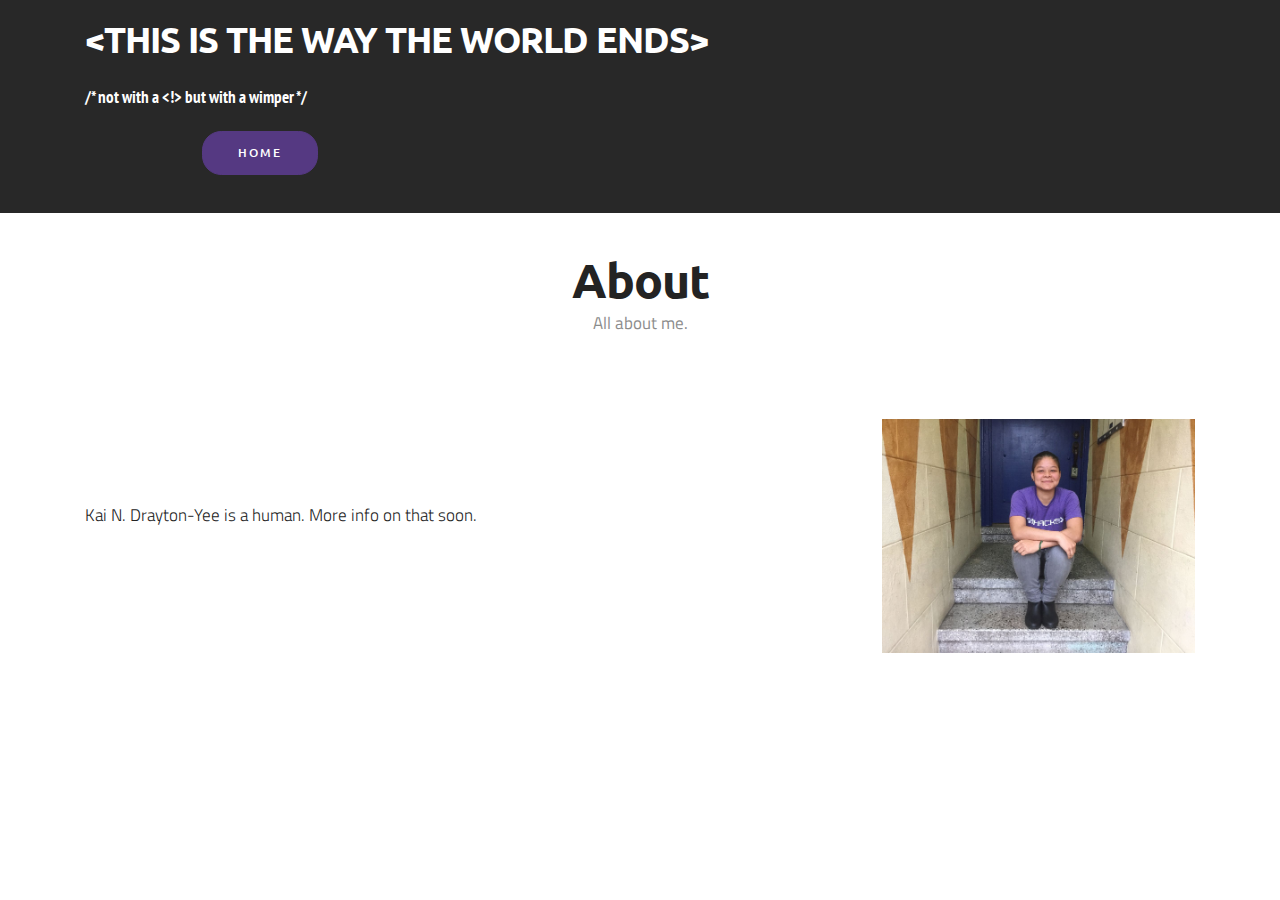
==== about.html @ 0858d1cf "create github pages" ====
<!DOCTYPE html>
<html>
<head>
  <!-- Site made with Mobirise Website Builder v3.12.1, https://mobirise.com -->
  <meta charset="UTF-8">
  <meta http-equiv="X-UA-Compatible" content="IE=edge">
  <meta name="generator" content="Mobirise v3.12.1, mobirise.com">
  <meta name="viewport" content="width=device-width, initial-scale=1">
  <link rel="shortcut icon" href="assets/images/logo.png" type="image/x-icon">
  <meta name="description" content="">
  
  <link rel="stylesheet" href="https://fonts.googleapis.com/css?family=Lora:400,700,400italic,700italic&amp;subset=latin">
  <link rel="stylesheet" href="https://fonts.googleapis.com/css?family=Montserrat:400,700">
  <link rel="stylesheet" href="https://fonts.googleapis.com/css?family=Raleway:100,100i,200,200i,300,300i,400,400i,500,500i,600,600i,700,700i,800,800i,900,900i">
  <link rel="stylesheet" href="assets/bootstrap-material-design-font/css/material.css">
  <link rel="stylesheet" href="assets/tether/tether.min.css">
  <link rel="stylesheet" href="assets/bootstrap/css/bootstrap.min.css">
  <link rel="stylesheet" href="assets/animate.css/animate.min.css">
  <link rel="stylesheet" href="assets/theme/css/style.css">
  <link rel="stylesheet" href="assets/mobirise/css/mbr-additional.css" type="text/css">
  
  
  
</head>
<body>
<section class="mbr-section article mbr-section__container" id="content1-i" style="background-color: rgb(40, 40, 40); padding-top: 20px; padding-bottom: 20px;">

    <div class="container">
        <div class="row">
            <div class="col-xs-12 lead"><h2>&lt;THIS IS THE WAY THE WORLD ENDS&gt;</h2><p><strong>/* not with a &lt;!&gt; but with a wimper */</strong></p></div>
        </div>
    </div>

</section>

<section class="engine"><a rel="external" href="https://mobirise.com">https://mobirise.com/</a></section><section class="mbr-info mbr-section mbr-section-md-padding" id="msg-box2-j" style="background-color: rgb(40, 40, 40); padding-top: 0px; padding-bottom: 30px;">

    
    <div class="container">
        <div class="row">

            <div class="mbr-table-md-up">
              <div class="mbr-table-cell col-md-4">
                  <div class="text-xs-center"><a class="btn btn-primary" href="index.html">HOME</a></div>
              </div>
              <div class="mbr-table-cell mbr-right-padding-md-up col-md-8 text-xs-center text-md-left">
                  
                  
              </div>
            </div>

            

        </div>
    </div>
</section>

<section class="mbr-section mbr-section__container article" id="header3-r" style="background-color: rgb(255, 255, 255); padding-top: 40px; padding-bottom: 40px;">
    <div class="container">
        <div class="row">
            <div class="col-xs-12">
                <h3 class="mbr-section-title display-2">About</h3>
                <small class="mbr-section-subtitle">All about me.</small>
            </div>
        </div>
    </div>
</section>

<section class="mbr-section" id="msg-box5-1e" style="background-color: rgb(255, 255, 255); padding-top: 40px; padding-bottom: 40px;">

    
    <div class="container">
        <div class="row">
            <div class="mbr-table-md-up">

              

              <div class="mbr-table-cell col-md-5 text-xs-center text-md-right content-size">
                  
                  <div class="lead">

                    <p>Kai N. Drayton-Yee is a human. More info on that soon.</p>

                  </div>

                  
              </div>


              


              <div class="mbr-table-cell mbr-left-padding-md-up mbr-valign-top col-md-7 image-size" style="width: 34%;">
                  <div class="mbr-figure"><img src="assets/images/img-1400x1050.jpg"></div>
              </div>

            </div>
        </div>
    </div>

</section>


  <script src="assets/web/assets/jquery/jquery.min.js"></script>
  <script src="assets/tether/tether.min.js"></script>
  <script src="assets/bootstrap/js/bootstrap.min.js"></script>
  <script src="assets/smooth-scroll/smooth-scroll.js"></script>
  <script src="assets/viewport-checker/jquery.viewportchecker.js"></script>
  <script src="assets/theme/js/script.js"></script>
  
  
  <input name="animation" type="hidden">
   <div id="scrollToTop" class="scrollToTop mbr-arrow-up"><a style="text-align: center;"><i class="mbr-arrow-up-icon"></i></a></div>
  </body>
</html>
---- assets/bootstrap-material-design-font/css/material.css ----
@font-face {
  font-family: 'Material-Design-Icons';
  src: url('../fonts/Material-Design-Icons.eot?3ocs8m');
  src: url('../fonts/Material-Design-Icons.eot?#iefix3ocs8m') format('embedded-opentype'), url('../fonts/Material-Design-Icons.woff?3ocs8m') format('woff'), url('../fonts/Material-Design-Icons.ttf?3ocs8m') format('truetype'), url('../fonts/Material-Design-Icons.svg?3ocs8m#Material-Design-Icons') format('svg');
  font-weight: normal;
  font-style: normal;
}
[class^="mdi-"],
[class*="mdi-"] {
  speak: none;
  display: inline-block;
  font-style: normal;
  font-variant:normal;
  font-weight:normal;
  /*font-size:24px;*/
  line-height:1;
  font-family:'Material-Design-Icons' !important;
  text-rendering: auto;
  
  -webkit-font-smoothing: antialiased;
  -moz-osx-font-smoothing: grayscale;
  -webkit-transform: translate(0, 0);
      -ms-transform: translate(0, 0);
          transform: translate(0, 0);
}
[class^="mdi-"]:before,
[class*="mdi-"]:before {
  display: inline-block;
  speak: none;
  text-decoration: inherit;
}
[class^="mdi-"].pull-left,
[class*="mdi-"].pull-left {
  margin-right: .3em;
}
[class^="mdi-"].pull-right,
[class*="mdi-"].pull-right {
  margin-left: .3em;
}
[class^="mdi-"].mdi-lg:before,
[class*="mdi-"].mdi-lg:before,
[class^="mdi-"].mdi-lg:after,
[class*="mdi-"].mdi-lg:after {
  font-size: 1.33333333em;
  line-height: 0.75em;
  vertical-align: -15%;
}
[class^="mdi-"].mdi-2x:before,
[class*="mdi-"].mdi-2x:before,
[class^="mdi-"].mdi-2x:after,
[class*="mdi-"].mdi-2x:after {
  font-size: 2em;
}
[class^="mdi-"].mdi-3x:before,
[class*="mdi-"].mdi-3x:before,
[class^="mdi-"].mdi-3x:after,
[class*="mdi-"].mdi-3x:after {
  font-size: 3em;
}
[class^="mdi-"].mdi-4x:before,
[class*="mdi-"].mdi-4x:before,
[class^="mdi-"].mdi-4x:after,
[class*="mdi-"].mdi-4x:after {
  font-size: 4em;
}
[class^="mdi-"].mdi-5x:before,
[class*="mdi-"].mdi-5x:before,
[class^="mdi-"].mdi-5x:after,
[class*="mdi-"].mdi-5x:after {
  font-size: 5em;
}
[class^="mdi-device-signal-cellular-"]:after,
[class^="mdi-device-battery-"]:after,
[class^="mdi-device-battery-charging-"]:after,
[class^="mdi-device-signal-cellular-connected-no-internet-"]:after,
[class^="mdi-device-signal-wifi-"]:after,
[class^="mdi-device-signal-wifi-statusbar-not-connected"]:after,
.mdi-device-network-wifi:after {
  opacity: .3;
  position: absolute;
  left: 0;
  top: 0;
  z-index: 1;
  display: inline-block;
  speak: none;
  text-decoration: inherit;
}
[class^="mdi-device-signal-cellular-"]:after {
  content: "\e758";
}
[class^="mdi-device-battery-"]:after {
  content: "\e735";
}
[class^="mdi-device-battery-charging-"]:after {
  content: "\e733";
}
[class^="mdi-device-signal-cellular-connected-no-internet-"]:after {
  content: "\e75d";
}
[class^="mdi-device-signal-wifi-"]:after,
.mdi-device-network-wifi:after {
  content: "\e765";
}
[class^="mdi-device-signal-wifi-statusbasr-not-connected"]:after {
  content: "\e8f7";
}
.mdi-device-signal-cellular-off:after,
.mdi-device-signal-cellular-null:after,
.mdi-device-signal-cellular-no-sim:after,
.mdi-device-signal-wifi-off:after,
.mdi-device-signal-wifi-4-bar:after,
.mdi-device-signal-cellular-4-bar:after,
.mdi-device-battery-alert:after,
.mdi-device-signal-cellular-connected-no-internet-4-bar:after,
.mdi-device-battery-std:after,
.mdi-device-battery-full .mdi-device-battery-unknown:after {
  content: "";
}
.mdi-fw {
  width: 1.28571429em;
  text-align: center;
}
.mdi-ul {
  padding-left: 0;
  margin-left: 2.14285714em;
  list-style-type: none;
}
.mdi-ul > li {
  position: relative;
}
.mdi-li {
  position: absolute;
  left: -2.14285714em;
  width: 2.14285714em;
  top: 0.14285714em;
  text-align: center;
}
.mdi-li.mdi-lg {
  left: -1.85714286em;
}
.mdi-border {
  padding: .2em .25em .15em;
  border: solid 0.08em #eeeeee;
  border-radius: .1em;
}
.mdi-spin {
  -webkit-animation: mdi-spin 2s infinite linear;
  animation: mdi-spin 2s infinite linear;
  -webkit-transform-origin: 50% 50%;
  -ms-transform-origin: 50% 50%;
      transform-origin: 50% 50%;
}
.mdi-pulse {
  -webkit-animation: mdi-spin 1s steps(8) infinite;
  animation: mdi-spin 1s steps(8) infinite;
  -webkit-transform-origin: 50% 50%;
  -ms-transform-origin: 50% 50%;
      transform-origin: 50% 50%;
}
@-webkit-keyframes mdi-spin {
  0% {
    -webkit-transform: rotate(0deg);
    transform: rotate(0deg);
  }
  100% {
    -webkit-transform: rotate(359deg);
    transform: rotate(359deg);
  }
}
@keyframes mdi-spin {
  0% {
    -webkit-transform: rotate(0deg);
    transform: rotate(0deg);
  }
  100% {
    -webkit-transform: rotate(359deg);
    transform: rotate(359deg);
  }
}
.mdi-rotate-90 {
  filter: progid:DXImageTransform.Microsoft.BasicImage(rotation=1);
  -webkit-transform: rotate(90deg);
  -ms-transform: rotate(90deg);
  transform: rotate(90deg);
}
.mdi-rotate-180 {
  filter: progid:DXImageTransform.Microsoft.BasicImage(rotation=2);
  -webkit-transform: rotate(180deg);
  -ms-transform: rotate(180deg);
  transform: rotate(180deg);
}
.mdi-rotate-270 {
  filter: progid:DXImageTransform.Microsoft.BasicImage(rotation=3);
  -webkit-transform: rotate(270deg);
  -ms-transform: rotate(270deg);
  transform: rotate(270deg);
}
.mdi-flip-horizontal {
  filter: progid:DXImageTransform.Microsoft.BasicImage(rotation=0, mirror=1);
  -webkit-transform: scale(-1, 1);
  -ms-transform: scale(-1, 1);
  transform: scale(-1, 1);
}
.mdi-flip-vertical {
  filter: progid:DXImageTransform.Microsoft.BasicImage(rotation=2, mirror=1);
  -webkit-transform: scale(1, -1);
  -ms-transform: scale(1, -1);
  transform: scale(1, -1);
}
:root .mdi-rotate-90,
:root .mdi-rotate-180,
:root .mdi-rotate-270,
:root .mdi-flip-horizontal,
:root .mdi-flip-vertical {
  -webkit-filter: none;
          filter: none;
}
.mdi-stack {
  position: relative;
  display: inline-block;
  width: 2em;
  height: 2em;
  line-height: 2em;
  vertical-align: middle;
}
.mdi-stack-1x,
.mdi-stack-2x {
  position: absolute;
  left: 0;
  width: 100%;
  text-align: center;
}
.mdi-stack-1x {
  line-height: inherit;
}
.mdi-stack-2x {
  font-size: 2em;
}
.mdi-inverse {
  color: #ffffff;
}
/* Start Icons */
.mdi-action-3d-rotation:before {
  content: "\e600";
}
.mdi-action-accessibility:before {
  content: "\e601";
}
.mdi-action-account-balance-wallet:before {
  content: "\e602";
}
.mdi-action-account-balance:before {
  content: "\e603";
}
.mdi-action-account-box:before {
  content: "\e604";
}
.mdi-action-account-child:before {
  content: "\e605";
}
.mdi-action-account-circle:before {
  content: "\e606";
}
.mdi-action-add-shopping-cart:before {
  content: "\e607";
}
.mdi-action-alarm-add:before {
  content: "\e608";
}
.mdi-action-alarm-off:before {
  content: "\e609";
}
.mdi-action-alarm-on:before {
  content: "\e60a";
}
.mdi-action-alarm:before {
  content: "\e60b";
}
.mdi-action-android:before {
  content: "\e60c";
}
.mdi-action-announcement:before {
  content: "\e60d";
}
.mdi-action-aspect-ratio:before {
  content: "\e60e";
}
.mdi-action-assessment:before {
  content: "\e60f";
}
.mdi-action-assignment-ind:before {
  content: "\e610";
}
.mdi-action-assignment-late:before {
  content: "\e611";
}
.mdi-action-assignment-return:before {
  content: "\e612";
}
.mdi-action-assignment-returned:before {
  content: "\e613";
}
.mdi-action-assignment-turned-in:before {
  content: "\e614";
}
.mdi-action-assignment:before {
  content: "\e615";
}
.mdi-action-autorenew:before {
  content: "\e616";
}
.mdi-action-backup:before {
  content: "\e617";
}
.mdi-action-book:before {
  content: "\e618";
}
.mdi-action-bookmark-outline:before {
  content: "\e619";
}
.mdi-action-bookmark:before {
  content: "\e61a";
}
.mdi-action-bug-report:before {
  content: "\e61b";
}
.mdi-action-cached:before {
  content: "\e61c";
}
.mdi-action-check-circle:before {
  content: "\e61d";
}
.mdi-action-class:before {
  content: "\e61e";
}
.mdi-action-credit-card:before {
  content: "\e61f";
}
.mdi-action-dashboard:before {
  content: "\e620";
}
.mdi-action-delete:before {
  content: "\e621";
}
.mdi-action-description:before {
  content: "\e622";
}
.mdi-action-dns:before {
  content: "\e623";
}
.mdi-action-done-all:before {
  content: "\e624";
}
.mdi-action-done:before {
  content: "\e625";
}
.mdi-action-event:before {
  content: "\e626";
}
.mdi-action-exit-to-app:before {
  content: "\e627";
}
.mdi-action-explore:before {
  content: "\e628";
}
.mdi-action-extension:before {
  content: "\e629";
}
.mdi-action-face-unlock:before {
  content: "\e62a";
}
.mdi-action-favorite-outline:before {
  content: "\e62b";
}
.mdi-action-favorite:before {
  content: "\e62c";
}
.mdi-action-find-in-page:before {
  content: "\e62d";
}
.mdi-action-find-replace:before {
  content: "\e62e";
}
.mdi-action-flip-to-back:before {
  content: "\e62f";
}
.mdi-action-flip-to-front:before {
  content: "\e630";
}
.mdi-action-get-app:before {
  content: "\e631";
}
.mdi-action-grade:before {
  content: "\e632";
}
.mdi-action-group-work:before {
  content: "\e633";
}
.mdi-action-help:before {
  content: "\e634";
}
.mdi-action-highlight-remove:before {
  content: "\e635";
}
.mdi-action-history:before {
  content: "\e636";
}
.mdi-action-home:before {
  content: "\e637";
}
.mdi-action-https:before {
  content: "\e638";
}
.mdi-action-info-outline:before {
  content: "\e639";
}
.mdi-action-info:before {
  content: "\e63a";
}
.mdi-action-input:before {
  content: "\e63b";
}
.mdi-action-invert-colors:before {
  content: "\e63c";
}
.mdi-action-label-outline:before {
  content: "\e63d";
}
.mdi-action-label:before {
  content: "\e63e";
}
.mdi-action-language:before {
  content: "\e63f";
}
.mdi-action-launch:before {
  content: "\e640";
}
.mdi-action-list:before {
  content: "\e641";
}
.mdi-action-lock-open:before {
  content: "\e642";
}
.mdi-action-lock-outline:before {
  content: "\e643";
}
.mdi-action-lock:before {
  content: "\e644";
}
.mdi-action-loyalty:before {
  content: "\e645";
}
.mdi-action-markunread-mailbox:before {
  content: "\e646";
}
.mdi-action-note-add:before {
  content: "\e647";
}
.mdi-action-open-in-browser:before {
  content: "\e648";
}
.mdi-action-open-in-new:before {
  content: "\e649";
}
.mdi-action-open-with:before {
  content: "\e64a";
}
.mdi-action-pageview:before {
  content: "\e64b";
}
.mdi-action-payment:before {
  content: "\e64c";
}
.mdi-action-perm-camera-mic:before {
  content: "\e64d";
}
.mdi-action-perm-contact-cal:before {
  content: "\e64e";
}
.mdi-action-perm-data-setting:before {
  content: "\e64f";
}
.mdi-action-perm-device-info:before {
  content: "\e650";
}
.mdi-action-perm-identity:before {
  content: "\e651";
}
.mdi-action-perm-media:before {
  content: "\e652";
}
.mdi-action-perm-phone-msg:before {
  content: "\e653";
}
.mdi-action-perm-scan-wifi:before {
  content: "\e654";
}
.mdi-action-picture-in-picture:before {
  content: "\e655";
}
.mdi-action-polymer:before {
  content: "\e656";
}
.mdi-action-print:before {
  content: "\e657";
}
.mdi-action-query-builder:before {
  content: "\e658";
}
.mdi-action-question-answer:before {
  content: "\e659";
}
.mdi-action-receipt:before {
  content: "\e65a";
}
.mdi-action-redeem:before {
  content: "\e65b";
}
.mdi-action-reorder:before {
  content: "\e65c";
}
.mdi-action-report-problem:before {
  content: "\e65d";
}
.mdi-action-restore:before {
  content: "\e65e";
}
.mdi-action-room:before {
  content: "\e65f";
}
.mdi-action-schedule:before {
  content: "\e660";
}
.mdi-action-search:before {
  content: "\e661";
}
.mdi-action-settings-applications:before {
  content: "\e662";
}
.mdi-action-settings-backup-restore:before {
  content: "\e663";
}
.mdi-action-settings-bluetooth:before {
  content: "\e664";
}
.mdi-action-settings-cell:before {
  content: "\e665";
}
.mdi-action-settings-display:before {
  content: "\e666";
}
.mdi-action-settings-ethernet:before {
  content: "\e667";
}
.mdi-action-settings-input-antenna:before {
  content: "\e668";
}
.mdi-action-settings-input-component:before {
  content: "\e669";
}
.mdi-action-settings-input-composite:before {
  content: "\e66a";
}
.mdi-action-settings-input-hdmi:before {
  content: "\e66b";
}
.mdi-action-settings-input-svideo:before {
  content: "\e66c";
}
.mdi-action-settings-overscan:before {
  content: "\e66d";
}
.mdi-action-settings-phone:before {
  content: "\e66e";
}
.mdi-action-settings-power:before {
  content: "\e66f";
}
.mdi-action-settings-remote:before {
  content: "\e670";
}
.mdi-action-settings-voice:before {
  content: "\e671";
}
.mdi-action-settings:before {
  content: "\e672";
}
.mdi-action-shop-two:before {
  content: "\e673";
}
.mdi-action-shop:before {
  content: "\e674";
}
.mdi-action-shopping-basket:before {
  content: "\e675";
}
.mdi-action-shopping-cart:before {
  content: "\e676";
}
.mdi-action-speaker-notes:before {
  content: "\e677";
}
.mdi-action-spellcheck:before {
  content: "\e678";
}
.mdi-action-star-rate:before {
  content: "\e679";
}
.mdi-action-stars:before {
  content: "\e67a";
}
.mdi-action-store:before {
  content: "\e67b";
}
.mdi-action-subject:before {
  content: "\e67c";
}
.mdi-action-supervisor-account:before {
  content: "\e67d";
}
.mdi-action-swap-horiz:before {
  content: "\e67e";
}
.mdi-action-swap-vert-circle:before {
  content: "\e67f";
}
.mdi-action-swap-vert:before {
  content: "\e680";
}
.mdi-action-system-update-tv:before {
  content: "\e681";
}
.mdi-action-tab-unselected:before {
  content: "\e682";
}
.mdi-action-tab:before {
  content: "\e683";
}
.mdi-action-theaters:before {
  content: "\e684";
}
.mdi-action-thumb-down:before {
  content: "\e685";
}
.mdi-action-thumb-up:before {
  content: "\e686";
}
.mdi-action-thumbs-up-down:before {
  content: "\e687";
}
.mdi-action-toc:before {
  content: "\e688";
}
.mdi-action-today:before {
  content: "\e689";
}
.mdi-action-track-changes:before {
  content: "\e68a";
}
.mdi-action-translate:before {
  content: "\e68b";
}
.mdi-action-trending-down:before {
  content: "\e68c";
}
.mdi-action-trending-neutral:before {
  content: "\e68d";
}
.mdi-action-trending-up:before {
  content: "\e68e";
}
.mdi-action-turned-in-not:before {
  content: "\e68f";
}
.mdi-action-turned-in:before {
  content: "\e690";
}
.mdi-action-verified-user:before {
  content: "\e691";
}
.mdi-action-view-agenda:before {
  content: "\e692";
}
.mdi-action-view-array:before {
  content: "\e693";
}
.mdi-action-view-carousel:before {
  content: "\e694";
}
.mdi-action-view-column:before {
  content: "\e695";
}
.mdi-action-view-day:before {
  content: "\e696";
}
.mdi-action-view-headline:before {
  content: "\e697";
}
.mdi-action-view-list:before {
  content: "\e698";
}
.mdi-action-view-module:before {
  content: "\e699";
}
.mdi-action-view-quilt:before {
  content: "\e69a";
}
.mdi-action-view-stream:before {
  content: "\e69b";
}
.mdi-action-view-week:before {
  content: "\e69c";
}
.mdi-action-visibility-off:before {
  content: "\e69d";
}
.mdi-action-visibility:before {
  content: "\e69e";
}
.mdi-action-wallet-giftcard:before {
  content: "\e69f";
}
.mdi-action-wallet-membership:before {
  content: "\e6a0";
}
.mdi-action-wallet-travel:before {
  content: "\e6a1";
}
.mdi-action-work:before {
  content: "\e6a2";
}
.mdi-alert-error:before {
  content: "\e6a3";
}
.mdi-alert-warning:before {
  content: "\e6a4";
}
.mdi-av-album:before {
  content: "\e6a5";
}
.mdi-av-closed-caption:before {
  content: "\e6a6";
}
.mdi-av-equalizer:before {
  content: "\e6a7";
}
.mdi-av-explicit:before {
  content: "\e6a8";
}
.mdi-av-fast-forward:before {
  content: "\e6a9";
}
.mdi-av-fast-rewind:before {
  content: "\e6aa";
}
.mdi-av-games:before {
  content: "\e6ab";
}
.mdi-av-hearing:before {
  content: "\e6ac";
}
.mdi-av-high-quality:before {
  content: "\e6ad";
}
.mdi-av-loop:before {
  content: "\e6ae";
}
.mdi-av-mic-none:before {
  content: "\e6af";
}
.mdi-av-mic-off:before {
  content: "\e6b0";
}
.mdi-av-mic:before {
  content: "\e6b1";
}
.mdi-av-movie:before {
  content: "\e6b2";
}
.mdi-av-my-library-add:before {
  content: "\e6b3";
}
.mdi-av-my-library-books:before {
  content: "\e6b4";
}
.mdi-av-my-library-music:before {
  content: "\e6b5";
}
.mdi-av-new-releases:before {
  content: "\e6b6";
}
.mdi-av-not-interested:before {
  content: "\e6b7";
}
.mdi-av-pause-circle-fill:before {
  content: "\e6b8";
}
.mdi-av-pause-circle-outline:before {
  content: "\e6b9";
}
.mdi-av-pause:before {
  content: "\e6ba";
}
.mdi-av-play-arrow:before {
  content: "\e6bb";
}
.mdi-av-play-circle-fill:before {
  content: "\e6bc";
}
.mdi-av-play-circle-outline:before {
  content: "\e6bd";
}
.mdi-av-play-shopping-bag:before {
  content: "\e6be";
}
.mdi-av-playlist-add:before {
  content: "\e6bf";
}
.mdi-av-queue-music:before {
  content: "\e6c0";
}
.mdi-av-queue:before {
  content: "\e6c1";
}
.mdi-av-radio:before {
  content: "\e6c2";
}
.mdi-av-recent-actors:before {
  content: "\e6c3";
}
.mdi-av-repeat-one:before {
  content: "\e6c4";
}
.mdi-av-repeat:before {
  content: "\e6c5";
}
.mdi-av-replay:before {
  content: "\e6c6";
}
.mdi-av-shuffle:before {
  content: "\e6c7";
}
.mdi-av-skip-next:before {
  content: "\e6c8";
}
.mdi-av-skip-previous:before {
  content: "\e6c9";
}
.mdi-av-snooze:before {
  content: "\e6ca";
}
.mdi-av-stop:before {
  content: "\e6cb";
}
.mdi-av-subtitles:before {
  content: "\e6cc";
}
.mdi-av-surround-sound:before {
  content: "\e6cd";
}
.mdi-av-timer:before {
  content: "\e6ce";
}
.mdi-av-video-collection:before {
  content: "\e6cf";
}
.mdi-av-videocam-off:before {
  content: "\e6d0";
}
.mdi-av-videocam:before {
  content: "\e6d1";
}
.mdi-av-volume-down:before {
  content: "\e6d2";
}
.mdi-av-volume-mute:before {
  content: "\e6d3";
}
.mdi-av-volume-off:before {
  content: "\e6d4";
}
.mdi-av-volume-up:before {
  content: "\e6d5";
}
.mdi-av-web:before {
  content: "\e6d6";
}
.mdi-communication-business:before {
  content: "\e6d7";
}
.mdi-communication-call-end:before {
  content: "\e6d8";
}
.mdi-communication-call-made:before {
  content: "\e6d9";
}
.mdi-communication-call-merge:before {
  content: "\e6da";
}
.mdi-communication-call-missed:before {
  content: "\e6db";
}
.mdi-communication-call-received:before {
  content: "\e6dc";
}
.mdi-communication-call-split:before {
  content: "\e6dd";
}
.mdi-communication-call:before {
  content: "\e6de";
}
.mdi-communication-chat:before {
  content: "\e6df";
}
.mdi-communication-clear-all:before {
  content: "\e6e0";
}
.mdi-communication-comment:before {
  content: "\e6e1";
}
.mdi-communication-contacts:before {
  content: "\e6e2";
}
.mdi-communication-dialer-sip:before {
  content: "\e6e3";
}
.mdi-communication-dialpad:before {
  content: "\e6e4";
}
.mdi-communication-dnd-on:before {
  content: "\e6e5";
}
.mdi-communication-email:before {
  content: "\e6e6";
}
.mdi-communication-forum:before {
  content: "\e6e7";
}
.mdi-communication-import-export:before {
  content: "\e6e8";
}
.mdi-communication-invert-colors-off:before {
  content: "\e6e9";
}
.mdi-communication-invert-colors-on:before {
  content: "\e6ea";
}
.mdi-communication-live-help:before {
  content: "\e6eb";
}
.mdi-communication-location-off:before {
  content: "\e6ec";
}
.mdi-communication-location-on:before {
  content: "\e6ed";
}
.mdi-communication-message:before {
  content: "\e6ee";
}
.mdi-communication-messenger:before {
  content: "\e6ef";
}
.mdi-communication-no-sim:before {
  content: "\e6f0";
}
.mdi-communication-phone:before {
  content: "\e6f1";
}
.mdi-communication-portable-wifi-off:before {
  content: "\e6f2";
}
.mdi-communication-quick-contacts-dialer:before {
  content: "\e6f3";
}
.mdi-communication-quick-contacts-mail:before {
  content: "\e6f4";
}
.mdi-communication-ring-volume:before {
  content: "\e6f5";
}
.mdi-communication-stay-current-landscape:before {
  content: "\e6f6";
}
.mdi-communication-stay-current-portrait:before {
  content: "\e6f7";
}
.mdi-communication-stay-primary-landscape:before {
  content: "\e6f8";
}
.mdi-communication-stay-primary-portrait:before {
  content: "\e6f9";
}
.mdi-communication-swap-calls:before {
  content: "\e6fa";
}
.mdi-communication-textsms:before {
  content: "\e6fb";
}
.mdi-communication-voicemail:before {
  content: "\e6fc";
}
.mdi-communication-vpn-key:before {
  content: "\e6fd";
}
.mdi-content-add-box:before {
  content: "\e6fe";
}
.mdi-content-add-circle-outline:before {
  content: "\e6ff";
}
.mdi-content-add-circle:before {
  content: "\e700";
}
.mdi-content-add:before {
  content: "\e701";
}
.mdi-content-archive:before {
  content: "\e702";
}
.mdi-content-backspace:before {
  content: "\e703";
}
.mdi-content-block:before {
  content: "\e704";
}
.mdi-content-clear:before {
  content: "\e705";
}
.mdi-content-content-copy:before {
  content: "\e706";
}
.mdi-content-content-cut:before {
  content: "\e707";
}
.mdi-content-content-paste:before {
  content: "\e708";
}
.mdi-content-create:before {
  content: "\e709";
}
.mdi-content-drafts:before {
  content: "\e70a";
}
.mdi-content-filter-list:before {
  content: "\e70b";
}
.mdi-content-flag:before {
  content: "\e70c";
}
.mdi-content-forward:before {
  content: "\e70d";
}
.mdi-content-gesture:before {
  content: "\e70e";
}
.mdi-content-inbox:before {
  content: "\e70f";
}
.mdi-content-link:before {
  content: "\e710";
}
.mdi-content-mail:before {
  content: "\e711";
}
.mdi-content-markunread:before {
  content: "\e712";
}
.mdi-content-redo:before {
  content: "\e713";
}
.mdi-content-remove-circle-outline:before {
  content: "\e714";
}
.mdi-content-remove-circle:before {
  content: "\e715";
}
.mdi-content-remove:before {
  content: "\e716";
}
.mdi-content-reply-all:before {
  content: "\e717";
}
.mdi-content-reply:before {
  content: "\e718";
}
.mdi-content-report:before {
  content: "\e719";
}
.mdi-content-save:before {
  content: "\e71a";
}
.mdi-content-select-all:before {
  content: "\e71b";
}
.mdi-content-send:before {
  content: "\e71c";
}
.mdi-content-sort:before {
  content: "\e71d";
}
.mdi-content-text-format:before {
  content: "\e71e";
}
.mdi-content-undo:before {
  content: "\e71f";
}
.mdi-editor-attach-file:before {
  content: "\e776";
}
.mdi-editor-attach-money:before {
  content: "\e777";
}
.mdi-editor-border-all:before {
  content: "\e778";
}
.mdi-editor-border-bottom:before {
  content: "\e779";
}
.mdi-editor-border-clear:before {
  content: "\e77a";
}
.mdi-editor-border-color:before {
  content: "\e77b";
}
.mdi-editor-border-horizontal:before {
  content: "\e77c";
}
.mdi-editor-border-inner:before {
  content: "\e77d";
}
.mdi-editor-border-left:before {
  content: "\e77e";
}
.mdi-editor-border-outer:before {
  content: "\e77f";
}
.mdi-editor-border-right:before {
  content: "\e780";
}
.mdi-editor-border-style:before {
  content: "\e781";
}
.mdi-editor-border-top:before {
  content: "\e782";
}
.mdi-editor-border-vertical:before {
  content: "\e783";
}
.mdi-editor-format-align-center:before {
  content: "\e784";
}
.mdi-editor-format-align-justify:before {
  content: "\e785";
}
.mdi-editor-format-align-left:before {
  content: "\e786";
}
.mdi-editor-format-align-right:before {
  content: "\e787";
}
.mdi-editor-format-bold:before {
  content: "\e788";
}
.mdi-editor-format-clear:before {
  content: "\e789";
}
.mdi-editor-format-color-fill:before {
  content: "\e78a";
}
.mdi-editor-format-color-reset:before {
  content: "\e78b";
}
.mdi-editor-format-color-text:before {
  content: "\e78c";
}
.mdi-editor-format-indent-decrease:before {
  content: "\e78d";
}
.mdi-editor-format-indent-increase:before {
  content: "\e78e";
}
.mdi-editor-format-italic:before {
  content: "\e78f";
}
.mdi-editor-format-line-spacing:before {
  content: "\e790";
}
.mdi-editor-format-list-bulleted:before {
  content: "\e791";
}
.mdi-editor-format-list-numbered:before {
  content: "\e792";
}
.mdi-editor-format-paint:before {
  content: "\e793";
}
.mdi-editor-format-quote:before {
  content: "\e794";
}
.mdi-editor-format-size:before {
  content: "\e795";
}
.mdi-editor-format-strikethrough:before {
  content: "\e796";
}
.mdi-editor-format-textdirection-l-to-r:before {
  content: "\e797";
}
.mdi-editor-format-textdirection-r-to-l:before {
  content: "\e798";
}
.mdi-editor-format-underline:before {
  content: "\e799";
}
.mdi-editor-functions:before {
  content: "\e79a";
}
.mdi-editor-insert-chart:before {
  content: "\e79b";
}
.mdi-editor-insert-comment:before {
  content: "\e79c";
}
.mdi-editor-insert-drive-file:before {
  content: "\e79d";
}
.mdi-editor-insert-emoticon:before {
  content: "\e79e";
}
.mdi-editor-insert-invitation:before {
  content: "\e79f";
}
.mdi-editor-insert-link:before {
  content: "\e7a0";
}
.mdi-editor-insert-photo:before {
  content: "\e7a1";
}
.mdi-editor-merge-type:before {
  content: "\e7a2";
}
.mdi-editor-mode-comment:before {
  content: "\e7a3";
}
.mdi-editor-mode-edit:before {
  content: "\e7a4";
}
.mdi-editor-publish:before {
  content: "\e7a5";
}
.mdi-editor-vertical-align-bottom:before {
  content: "\e7a6";
}
.mdi-editor-vertical-align-center:before {
  content: "\e7a7";
}
.mdi-editor-vertical-align-top:before {
  content: "\e7a8";
}
.mdi-editor-wrap-text:before {
  content: "\e7a9";
}
.mdi-file-attachment:before {
  content: "\e7aa";
}
.mdi-file-cloud-circle:before {
  content: "\e7ab";
}
.mdi-file-cloud-done:before {
  content: "\e7ac";
}
.mdi-file-cloud-download:before {
  content: "\e7ad";
}
.mdi-file-cloud-off:before {
  content: "\e7ae";
}
.mdi-file-cloud-queue:before {
  content: "\e7af";
}
.mdi-file-cloud-upload:before {
  content: "\e7b0";
}
.mdi-file-cloud:before {
  content: "\e7b1";
}
.mdi-file-file-download:before {
  content: "\e7b2";
}
.mdi-file-file-upload:before {
  content: "\e7b3";
}
.mdi-file-folder-open:before {
  content: "\e7b4";
}
.mdi-file-folder-shared:before {
  content: "\e7b5";
}
.mdi-file-folder:before {
  content: "\e7b6";
}
.mdi-device-access-alarm:before {
  content: "\e720";
}
.mdi-device-access-alarms:before {
  content: "\e721";
}
.mdi-device-access-time:before {
  content: "\e722";
}
.mdi-device-add-alarm:before {
  content: "\e723";
}
.mdi-device-airplanemode-off:before {
  content: "\e724";
}
.mdi-device-airplanemode-on:before {
  content: "\e725";
}
.mdi-device-battery-20:before {
  content: "\e726";
}
.mdi-device-battery-30:before {
  content: "\e727";
}
.mdi-device-battery-50:before {
  content: "\e728";
}
.mdi-device-battery-60:before {
  content: "\e729";
}
.mdi-device-battery-80:before {
  content: "\e72a";
}
.mdi-device-battery-90:before {
  content: "\e72b";
}
.mdi-device-battery-alert:before {
  content: "\e72c";
}
.mdi-device-battery-charging-20:before {
  content: "\e72d";
}
.mdi-device-battery-charging-30:before {
  content: "\e72e";
}
.mdi-device-battery-charging-50:before {
  content: "\e72f";
}
.mdi-device-battery-charging-60:before {
  content: "\e730";
}
.mdi-device-battery-charging-80:before {
  content: "\e731";
}
.mdi-device-battery-charging-90:before {
  content: "\e732";
}
.mdi-device-battery-charging-full:before {
  content: "\e733";
}
.mdi-device-battery-full:before {
  content: "\e734";
}
.mdi-device-battery-std:before {
  content: "\e735";
}
.mdi-device-battery-unknown:before {
  content: "\e736";
}
.mdi-device-bluetooth-connected:before {
  content: "\e737";
}
.mdi-device-bluetooth-disabled:before {
  content: "\e738";
}
.mdi-device-bluetooth-searching:before {
  content: "\e739";
}
.mdi-device-bluetooth:before {
  content: "\e73a";
}
.mdi-device-brightness-auto:before {
  content: "\e73b";
}
.mdi-device-brightness-high:before {
  content: "\e73c";
}
.mdi-device-brightness-low:before {
  content: "\e73d";
}
.mdi-device-brightness-medium:before {
  content: "\e73e";
}
.mdi-device-data-usage:before {
  content: "\e73f";
}
.mdi-device-developer-mode:before {
  content: "\e740";
}
.mdi-device-devices:before {
  content: "\e741";
}
.mdi-device-dvr:before {
  content: "\e742";
}
.mdi-device-gps-fixed:before {
  content: "\e743";
}
.mdi-device-gps-not-fixed:before {
  content: "\e744";
}
.mdi-device-gps-off:before {
  content: "\e745";
}
.mdi-device-location-disabled:before {
  content: "\e746";
}
.mdi-device-location-searching:before {
  content: "\e747";
}
.mdi-device-multitrack-audio:before {
  content: "\e748";
}
.mdi-device-network-cell:before {
  content: "\e749";
}
.mdi-device-network-wifi:before {
  content: "\e74a";
}
.mdi-device-nfc:before {
  content: "\e74b";
}
.mdi-device-now-wallpaper:before {
  content: "\e74c";
}
.mdi-device-now-widgets:before {
  content: "\e74d";
}
.mdi-device-screen-lock-landscape:before {
  content: "\e74e";
}
.mdi-device-screen-lock-portrait:before {
  content: "\e74f";
}
.mdi-device-screen-lock-rotation:before {
  content: "\e750";
}
.mdi-device-screen-rotation:before {
  content: "\e751";
}
.mdi-device-sd-storage:before {
  content: "\e752";
}
.mdi-device-settings-system-daydream:before {
  content: "\e753";
}
.mdi-device-signal-cellular-0-bar:before {
  content: "\e754";
}
.mdi-device-signal-cellular-1-bar:before {
  content: "\e755";
}
.mdi-device-signal-cellular-2-bar:before {
  content: "\e756";
}
.mdi-device-signal-cellular-3-bar:before {
  content: "\e757";
}
.mdi-device-signal-cellular-4-bar:before {
  content: "\e758";
}
.mdi-signal-wifi-statusbar-connected-no-internet-after:before {
  content: "\e8f6";
}
.mdi-device-signal-cellular-connected-no-internet-0-bar:before {
  content: "\e759";
}
.mdi-device-signal-cellular-connected-no-internet-1-bar:before {
  content: "\e75a";
}
.mdi-device-signal-cellular-connected-no-internet-2-bar:before {
  content: "\e75b";
}
.mdi-device-signal-cellular-connected-no-internet-3-bar:before {
  content: "\e75c";
}
.mdi-device-signal-cellular-connected-no-internet-4-bar:before {
  content: "\e75d";
}
.mdi-device-signal-cellular-no-sim:before {
  content: "\e75e";
}
.mdi-device-signal-cellular-null:before {
  content: "\e75f";
}
.mdi-device-signal-cellular-off:before {
  content: "\e760";
}
.mdi-device-signal-wifi-0-bar:before {
  content: "\e761";
}
.mdi-device-signal-wifi-1-bar:before {
  content: "\e762";
}
.mdi-device-signal-wifi-2-bar:before {
  content: "\e763";
}
.mdi-device-signal-wifi-3-bar:before {
  content: "\e764";
}
.mdi-device-signal-wifi-4-bar:before {
  content: "\e765";
}
.mdi-device-signal-wifi-off:before {
  content: "\e766";
}
.mdi-device-signal-wifi-statusbar-1-bar:before {
  content: "\e767";
}
.mdi-device-signal-wifi-statusbar-2-bar:before {
  content: "\e768";
}
.mdi-device-signal-wifi-statusbar-3-bar:before {
  content: "\e769";
}
.mdi-device-signal-wifi-statusbar-4-bar:before {
  content: "\e76a";
}
.mdi-device-signal-wifi-statusbar-connected-no-internet-:before {
  content: "\e76b";
}
.mdi-device-signal-wifi-statusbar-connected-no-internet:before {
  content: "\e76f";
}
.mdi-device-signal-wifi-statusbar-connected-no-internet-2:before {
  content: "\e76c";
}
.mdi-device-signal-wifi-statusbar-connected-no-internet-3:before {
  content: "\e76d";
}
.mdi-device-signal-wifi-statusbar-connected-no-internet-4:before {
  content: "\e76e";
}
.mdi-signal-wifi-statusbar-not-connected-after:before {
  content: "\e8f7";
}
.mdi-device-signal-wifi-statusbar-not-connected:before {
  content: "\e770";
}
.mdi-device-signal-wifi-statusbar-null:before {
  content: "\e771";
}
.mdi-device-storage:before {
  content: "\e772";
}
.mdi-device-usb:before {
  content: "\e773";
}
.mdi-device-wifi-lock:before {
  content: "\e774";
}
.mdi-device-wifi-tethering:before {
  content: "\e775";
}
.mdi-hardware-cast-connected:before {
  content: "\e7b7";
}
.mdi-hardware-cast:before {
  content: "\e7b8";
}
.mdi-hardware-computer:before {
  content: "\e7b9";
}
.mdi-hardware-desktop-mac:before {
  content: "\e7ba";
}
.mdi-hardware-desktop-windows:before {
  content: "\e7bb";
}
.mdi-hardware-dock:before {
  content: "\e7bc";
}
.mdi-hardware-gamepad:before {
  content: "\e7bd";
}
.mdi-hardware-headset-mic:before {
  content: "\e7be";
}
.mdi-hardware-headset:before {
  content: "\e7bf";
}
.mdi-hardware-keyboard-alt:before {
  content: "\e7c0";
}
.mdi-hardware-keyboard-arrow-down:before {
  content: "\e7c1";
}
.mdi-hardware-keyboard-arrow-left:before {
  content: "\e7c2";
}
.mdi-hardware-keyboard-arrow-right:before {
  content: "\e7c3";
}
.mdi-hardware-keyboard-arrow-up:before {
  content: "\e7c4";
}
.mdi-hardware-keyboard-backspace:before {
  content: "\e7c5";
}
.mdi-hardware-keyboard-capslock:before {
  content: "\e7c6";
}
.mdi-hardware-keyboard-control:before {
  content: "\e7c7";
}
.mdi-hardware-keyboard-hide:before {
  content: "\e7c8";
}
.mdi-hardware-keyboard-return:before {
  content: "\e7c9";
}
.mdi-hardware-keyboard-tab:before {
  content: "\e7ca";
}
.mdi-hardware-keyboard-voice:before {
  content: "\e7cb";
}
.mdi-hardware-keyboard:before {
  content: "\e7cc";
}
.mdi-hardware-laptop-chromebook:before {
  content: "\e7cd";
}
.mdi-hardware-laptop-mac:before {
  content: "\e7ce";
}
.mdi-hardware-laptop-windows:before {
  content: "\e7cf";
}
.mdi-hardware-laptop:before {
  content: "\e7d0";
}
.mdi-hardware-memory:before {
  content: "\e7d1";
}
.mdi-hardware-mouse:before {
  content: "\e7d2";
}
.mdi-hardware-phone-android:before {
  content: "\e7d3";
}
.mdi-hardware-phone-iphone:before {
  content: "\e7d4";
}
.mdi-hardware-phonelink-off:before {
  content: "\e7d5";
}
.mdi-hardware-phonelink:before {
  content: "\e7d6";
}
.mdi-hardware-security:before {
  content: "\e7d7";
}
.mdi-hardware-sim-card:before {
  content: "\e7d8";
}
.mdi-hardware-smartphone:before {
  content: "\e7d9";
}
.mdi-hardware-speaker:before {
  content: "\e7da";
}
.mdi-hardware-tablet-android:before {
  content: "\e7db";
}
.mdi-hardware-tablet-mac:before {
  content: "\e7dc";
}
.mdi-hardware-tablet:before {
  content: "\e7dd";
}
.mdi-hardware-tv:before {
  content: "\e7de";
}
.mdi-hardware-watch:before {
  content: "\e7df";
}
.mdi-image-add-to-photos:before {
  content: "\e7e0";
}
.mdi-image-adjust:before {
  content: "\e7e1";
}
.mdi-image-assistant-photo:before {
  content: "\e7e2";
}
.mdi-image-audiotrack:before {
  content: "\e7e3";
}
.mdi-image-blur-circular:before {
  content: "\e7e4";
}
.mdi-image-blur-linear:before {
  content: "\e7e5";
}
.mdi-image-blur-off:before {
  content: "\e7e6";
}
.mdi-image-blur-on:before {
  content: "\e7e7";
}
.mdi-image-brightness-1:before {
  content: "\e7e8";
}
.mdi-image-brightness-2:before {
  content: "\e7e9";
}
.mdi-image-brightness-3:before {
  content: "\e7ea";
}
.mdi-image-brightness-4:before {
  content: "\e7eb";
}
.mdi-image-brightness-5:before {
  content: "\e7ec";
}
.mdi-image-brightness-6:before {
  content: "\e7ed";
}
.mdi-image-brightness-7:before {
  content: "\e7ee";
}
.mdi-image-brush:before {
  content: "\e7ef";
}
.mdi-image-camera-alt:before {
  content: "\e7f0";
}
.mdi-image-camera-front:before {
  content: "\e7f1";
}
.mdi-image-camera-rear:before {
  content: "\e7f2";
}
.mdi-image-camera-roll:before {
  content: "\e7f3";
}
.mdi-image-camera:before {
  content: "\e7f4";
}
.mdi-image-center-focus-strong:before {
  content: "\e7f5";
}
.mdi-image-center-focus-weak:before {
  content: "\e7f6";
}
.mdi-image-collections:before {
  content: "\e7f7";
}
.mdi-image-color-lens:before {
  content: "\e7f8";
}
.mdi-image-colorize:before {
  content: "\e7f9";
}
.mdi-image-compare:before {
  content: "\e7fa";
}
.mdi-image-control-point-duplicate:before {
  content: "\e7fb";
}
.mdi-image-control-point:before {
  content: "\e7fc";
}
.mdi-image-crop-3-2:before {
  content: "\e7fd";
}
.mdi-image-crop-5-4:before {
  content: "\e7fe";
}
.mdi-image-crop-7-5:before {
  content: "\e7ff";
}
.mdi-image-crop-16-9:before {
  content: "\e800";
}
.mdi-image-crop-din:before {
  content: "\e801";
}
.mdi-image-crop-free:before {
  content: "\e802";
}
.mdi-image-crop-landscape:before {
  content: "\e803";
}
.mdi-image-crop-original:before {
  content: "\e804";
}
.mdi-image-crop-portrait:before {
  content: "\e805";
}
.mdi-image-crop-square:before {
  content: "\e806";
}
.mdi-image-crop:before {
  content: "\e807";
}
.mdi-image-dehaze:before {
  content: "\e808";
}
.mdi-image-details:before {
  content: "\e809";
}
.mdi-image-edit:before {
  content: "\e80a";
}
.mdi-image-exposure-minus-1:before {
  content: "\e80b";
}
.mdi-image-exposure-minus-2:before {
  content: "\e80c";
}
.mdi-image-exposure-plus-1:before {
  content: "\e80d";
}
.mdi-image-exposure-plus-2:before {
  content: "\e80e";
}
.mdi-image-exposure-zero:before {
  content: "\e80f";
}
.mdi-image-exposure:before {
  content: "\e810";
}
.mdi-image-filter-1:before {
  content: "\e811";
}
.mdi-image-filter-2:before {
  content: "\e812";
}
.mdi-image-filter-3:before {
  content: "\e813";
}
.mdi-image-filter-4:before {
  content: "\e814";
}
.mdi-image-filter-5:before {
  content: "\e815";
}
.mdi-image-filter-6:before {
  content: "\e816";
}
.mdi-image-filter-7:before {
  content: "\e817";
}
.mdi-image-filter-8:before {
  content: "\e818";
}
.mdi-image-filter-9-plus:before {
  content: "\e819";
}
.mdi-image-filter-9:before {
  content: "\e81a";
}
.mdi-image-filter-b-and-w:before {
  content: "\e81b";
}
.mdi-image-filter-center-focus:before {
  content: "\e81c";
}
.mdi-image-filter-drama:before {
  content: "\e81d";
}
.mdi-image-filter-frames:before {
  content: "\e81e";
}
.mdi-image-filter-hdr:before {
  content: "\e81f";
}
.mdi-image-filter-none:before {
  content: "\e820";
}
.mdi-image-filter-tilt-shift:before {
  content: "\e821";
}
.mdi-image-filter-vintage:before {
  content: "\e822";
}
.mdi-image-filter:before {
  content: "\e823";
}
.mdi-image-flare:before {
  content: "\e824";
}
.mdi-image-flash-auto:before {
  content: "\e825";
}
.mdi-image-flash-off:before {
  content: "\e826";
}
.mdi-image-flash-on:before {
  content: "\e827";
}
.mdi-image-flip:before {
  content: "\e828";
}
.mdi-image-gradient:before {
  content: "\e829";
}
.mdi-image-grain:before {
  content: "\e82a";
}
.mdi-image-grid-off:before {
  content: "\e82b";
}
.mdi-image-grid-on:before {
  content: "\e82c";
}
.mdi-image-hdr-off:before {
  content: "\e82d";
}
.mdi-image-hdr-on:before {
  content: "\e82e";
}
.mdi-image-hdr-strong:before {
  content: "\e82f";
}
.mdi-image-hdr-weak:before {
  content: "\e830";
}
.mdi-image-healing:before {
  content: "\e831";
}
.mdi-image-image-aspect-ratio:before {
  content: "\e832";
}
.mdi-image-image:before {
  content: "\e833";
}
.mdi-image-iso:before {
  content: "\e834";
}
.mdi-image-landscape:before {
  content: "\e835";
}
.mdi-image-leak-add:before {
  content: "\e836";
}
.mdi-image-leak-remove:before {
  content: "\e837";
}
.mdi-image-lens:before {
  content: "\e838";
}
.mdi-image-looks-3:before {
  content: "\e839";
}
.mdi-image-looks-4:before {
  content: "\e83a";
}
.mdi-image-looks-5:before {
  content: "\e83b";
}
.mdi-image-looks-6:before {
  content: "\e83c";
}
.mdi-image-looks-one:before {
  content: "\e83d";
}
.mdi-image-looks-two:before {
  content: "\e83e";
}
.mdi-image-looks:before {
  content: "\e83f";
}
.mdi-image-loupe:before {
  content: "\e840";
}
.mdi-image-movie-creation:before {
  content: "\e841";
}
.mdi-image-nature-people:before {
  content: "\e842";
}
.mdi-image-nature:before {
  content: "\e843";
}
.mdi-image-navigate-before:before {
  content: "\e844";
}
.mdi-image-navigate-next:before {
  content: "\e845";
}
.mdi-image-palette:before {
  content: "\e846";
}
.mdi-image-panorama-fisheye:before {
  content: "\e847";
}
.mdi-image-panorama-horizontal:before {
  content: "\e848";
}
.mdi-image-panorama-vertical:before {
  content: "\e849";
}
.mdi-image-panorama-wide-angle:before {
  content: "\e84a";
}
.mdi-image-panorama:before {
  content: "\e84b";
}
.mdi-image-photo-album:before {
  content: "\e84c";
}
.mdi-image-photo-camera:before {
  content: "\e84d";
}
.mdi-image-photo-library:before {
  content: "\e84e";
}
.mdi-image-photo:before {
  content: "\e84f";
}
.mdi-image-portrait:before {
  content: "\e850";
}
.mdi-image-remove-red-eye:before {
  content: "\e851";
}
.mdi-image-rotate-left:before {
  content: "\e852";
}
.mdi-image-rotate-right:before {
  content: "\e853";
}
.mdi-image-slideshow:before {
  content: "\e854";
}
.mdi-image-straighten:before {
  content: "\e855";
}
.mdi-image-style:before {
  content: "\e856";
}
.mdi-image-switch-camera:before {
  content: "\e857";
}
.mdi-image-switch-video:before {
  content: "\e858";
}
.mdi-image-tag-faces:before {
  content: "\e859";
}
.mdi-image-texture:before {
  content: "\e85a";
}
.mdi-image-timelapse:before {
  content: "\e85b";
}
.mdi-image-timer-3:before {
  content: "\e85c";
}
.mdi-image-timer-10:before {
  content: "\e85d";
}
.mdi-image-timer-auto:before {
  content: "\e85e";
}
.mdi-image-timer-off:before {
  content: "\e85f";
}
.mdi-image-timer:before {
  content: "\e860";
}
.mdi-image-tonality:before {
  content: "\e861";
}
.mdi-image-transform:before {
  content: "\e862";
}
.mdi-image-tune:before {
  content: "\e863";
}
.mdi-image-wb-auto:before {
  content: "\e864";
}
.mdi-image-wb-cloudy:before {
  content: "\e865";
}
.mdi-image-wb-incandescent:before {
  content: "\e866";
}
.mdi-image-wb-irradescent:before {
  content: "\e867";
}
.mdi-image-wb-sunny:before {
  content: "\e868";
}
.mdi-maps-beenhere:before {
  content: "\e869";
}
.mdi-maps-directions-bike:before {
  content: "\e86a";
}
.mdi-maps-directions-bus:before {
  content: "\e86b";
}
.mdi-maps-directions-car:before {
  content: "\e86c";
}
.mdi-maps-directions-ferry:before {
  content: "\e86d";
}
.mdi-maps-directions-subway:before {
  content: "\e86e";
}
.mdi-maps-directions-train:before {
  content: "\e86f";
}
.mdi-maps-directions-transit:before {
  content: "\e870";
}
.mdi-maps-directions-walk:before {
  content: "\e871";
}
.mdi-maps-directions:before {
  content: "\e872";
}
.mdi-maps-flight:before {
  content: "\e873";
}
.mdi-maps-hotel:before {
  content: "\e874";
}
.mdi-maps-layers-clear:before {
  content: "\e875";
}
.mdi-maps-layers:before {
  content: "\e876";
}
.mdi-maps-local-airport:before {
  content: "\e877";
}
.mdi-maps-local-atm:before {
  content: "\e878";
}
.mdi-maps-local-attraction:before {
  content: "\e879";
}
.mdi-maps-local-bar:before {
  content: "\e87a";
}
.mdi-maps-local-cafe:before {
  content: "\e87b";
}
.mdi-maps-local-car-wash:before {
  content: "\e87c";
}
.mdi-maps-local-convenience-store:before {
  content: "\e87d";
}
.mdi-maps-local-drink:before {
  content: "\e87e";
}
.mdi-maps-local-florist:before {
  content: "\e87f";
}
.mdi-maps-local-gas-station:before {
  content: "\e880";
}
.mdi-maps-local-grocery-store:before {
  content: "\e881";
}
.mdi-maps-local-hospital:before {
  content: "\e882";
}
.mdi-maps-local-hotel:before {
  content: "\e883";
}
.mdi-maps-local-laundry-service:before {
  content: "\e884";
}
.mdi-maps-local-library:before {
  content: "\e885";
}
.mdi-maps-local-mall:before {
  content: "\e886";
}
.mdi-maps-local-movies:before {
  content: "\e887";
}
.mdi-maps-local-offer:before {
  content: "\e888";
}
.mdi-maps-local-parking:before {
  content: "\e889";
}
.mdi-maps-local-pharmacy:before {
  content: "\e88a";
}
.mdi-maps-local-phone:before {
  content: "\e88b";
}
.mdi-maps-local-pizza:before {
  content: "\e88c";
}
.mdi-maps-local-play:before {
  content: "\e88d";
}
.mdi-maps-local-post-office:before {
  content: "\e88e";
}
.mdi-maps-local-print-shop:before {
  content: "\e88f";
}
.mdi-maps-local-restaurant:before {
  content: "\e890";
}
.mdi-maps-local-see:before {
  content: "\e891";
}
.mdi-maps-local-shipping:before {
  content: "\e892";
}
.mdi-maps-local-taxi:before {
  content: "\e893";
}
.mdi-maps-location-history:before {
  content: "\e894";
}
.mdi-maps-map:before {
  content: "\e895";
}
.mdi-maps-my-location:before {
  content: "\e896";
}
.mdi-maps-navigation:before {
  content: "\e897";
}
.mdi-maps-pin-drop:before {
  content: "\e898";
}
.mdi-maps-place:before {
  content: "\e899";
}
.mdi-maps-rate-review:before {
  content: "\e89a";
}
.mdi-maps-restaurant-menu:before {
  content: "\e89b";
}
.mdi-maps-satellite:before {
  content: "\e89c";
}
.mdi-maps-store-mall-directory:before {
  content: "\e89d";
}
.mdi-maps-terrain:before {
  content: "\e89e";
}
.mdi-maps-traffic:before {
  content: "\e89f";
}
.mdi-navigation-apps:before {
  content: "\e8a0";
}
.mdi-navigation-arrow-back:before {
  content: "\e8a1";
}
.mdi-navigation-arrow-drop-down-circle:before {
  content: "\e8a2";
}
.mdi-navigation-arrow-drop-down:before {
  content: "\e8a3";
}
.mdi-navigation-arrow-drop-up:before {
  content: "\e8a4";
}
.mdi-navigation-arrow-forward:before {
  content: "\e8a5";
}
.mdi-navigation-cancel:before {
  content: "\e8a6";
}
.mdi-navigation-check:before {
  content: "\e8a7";
}
.mdi-navigation-chevron-left:before {
  content: "\e8a8";
}
.mdi-navigation-chevron-right:before {
  content: "\e8a9";
}
.mdi-navigation-close:before {
  content: "\e8aa";
}
.mdi-navigation-expand-less:before {
  content: "\e8ab";
}
.mdi-navigation-expand-more:before {
  content: "\e8ac";
}
.mdi-navigation-fullscreen-exit:before {
  content: "\e8ad";
}
.mdi-navigation-fullscreen:before {
  content: "\e8ae";
}
.mdi-navigation-menu:before {
  content: "\e8af";
}
.mdi-navigation-more-horiz:before {
  content: "\e8b0";
}
.mdi-navigation-more-vert:before {
  content: "\e8b1";
}
.mdi-navigation-refresh:before {
  content: "\e8b2";
}
.mdi-navigation-unfold-less:before {
  content: "\e8b3";
}
.mdi-navigation-unfold-more:before {
  content: "\e8b4";
}
.mdi-notification-adb:before {
  content: "\e8b5";
}
.mdi-notification-bluetooth-audio:before {
  content: "\e8b6";
}
.mdi-notification-disc-full:before {
  content: "\e8b7";
}
.mdi-notification-dnd-forwardslash:before {
  content: "\e8b8";
}
.mdi-notification-do-not-disturb:before {
  content: "\e8b9";
}
.mdi-notification-drive-eta:before {
  content: "\e8ba";
}
.mdi-notification-event-available:before {
  content: "\e8bb";
}
.mdi-notification-event-busy:before {
  content: "\e8bc";
}
.mdi-notification-event-note:before {
  content: "\e8bd";
}
.mdi-notification-folder-special:before {
  content: "\e8be";
}
.mdi-notification-mms:before {
  content: "\e8bf";
}
.mdi-notification-more:before {
  content: "\e8c0";
}
.mdi-notification-network-locked:before {
  content: "\e8c1";
}
.mdi-notification-phone-bluetooth-speaker:before {
  content: "\e8c2";
}
.mdi-notification-phone-forwarded:before {
  content: "\e8c3";
}
.mdi-notification-phone-in-talk:before {
  content: "\e8c4";
}
.mdi-notification-phone-locked:before {
  content: "\e8c5";
}
.mdi-notification-phone-missed:before {
  content: "\e8c6";
}
.mdi-notification-phone-paused:before {
  content: "\e8c7";
}
.mdi-notification-play-download:before {
  content: "\e8c8";
}
.mdi-notification-play-install:before {
  content: "\e8c9";
}
.mdi-notification-sd-card:before {
  content: "\e8ca";
}
.mdi-notification-sim-card-alert:before {
  content: "\e8cb";
}
.mdi-notification-sms-failed:before {
  content: "\e8cc";
}
.mdi-notification-sms:before {
  content: "\e8cd";
}
.mdi-notification-sync-disabled:before {
  content: "\e8ce";
}
.mdi-notification-sync-problem:before {
  content: "\e8cf";
}
.mdi-notification-sync:before {
  content: "\e8d0";
}
.mdi-notification-system-update:before {
  content: "\e8d1";
}
.mdi-notification-tap-and-play:before {
  content: "\e8d2";
}
.mdi-notification-time-to-leave:before {
  content: "\e8d3";
}
.mdi-notification-vibration:before {
  content: "\e8d4";
}
.mdi-notification-voice-chat:before {
  content: "\e8d5";
}
.mdi-notification-vpn-lock:before {
  content: "\e8d6";
}
.mdi-social-cake:before {
  content: "\e8d7";
}
.mdi-social-domain:before {
  content: "\e8d8";
}
.mdi-social-group-add:before {
  content: "\e8d9";
}
.mdi-social-group:before {
  content: "\e8da";
}
.mdi-social-location-city:before {
  content: "\e8db";
}
.mdi-social-mood:before {
  content: "\e8dc";
}
.mdi-social-notifications-none:before {
  content: "\e8dd";
}
.mdi-social-notifications-off:before {
  content: "\e8de";
}
.mdi-social-notifications-on:before {
  content: "\e8df";
}
.mdi-social-notifications-paused:before {
  content: "\e8e0";
}
.mdi-social-notifications:before {
  content: "\e8e1";
}
.mdi-social-pages:before {
  content: "\e8e2";
}
.mdi-social-party-mode:before {
  content: "\e8e3";
}
.mdi-social-people-outline:before {
  content: "\e8e4";
}
.mdi-social-people:before {
  content: "\e8e5";
}
.mdi-social-person-add:before {
  content: "\e8e6";
}
.mdi-social-person-outline:before {
  content: "\e8e7";
}
.mdi-social-person:before {
  content: "\e8e8";
}
.mdi-social-plus-one:before {
  content: "\e8e9";
}
.mdi-social-poll:before {
  content: "\e8ea";
}
.mdi-social-public:before {
  content: "\e8eb";
}
.mdi-social-school:before {
  content: "\e8ec";
}
.mdi-social-share:before {
  content: "\e8ed";
}
.mdi-social-whatshot:before {
  content: "\e8ee";
}
.mdi-toggle-check-box-outline-blank:before {
  content: "\e8ef";
}
.mdi-toggle-check-box:before {
  content: "\e8f0";
}
.mdi-toggle-radio-button-off:before {
  content: "\e8f1";
}
.mdi-toggle-radio-button-on:before {
  content: "\e8f2";
}
.mdi-toggle-star-half:before {
  content: "\e8f3";
}
.mdi-toggle-star-outline:before {
  content: "\e8f4";
}
.mdi-toggle-star:before {
  content: "\e8f5";
}
---- assets/mobirise/css/mbr-additional.css ----
@import url(https://fonts.googleapis.com/css?family=Ubuntu:400,300,700);
@import url(https://fonts.googleapis.com/css?family=Titillium+Web:400,300,700);
@import url(https://fonts.googleapis.com/css?family=PT+Sans+Narrow:400,700);



body,
input,
textarea,
.mbr-company .list-group-text {
  font-family: 'PT Sans Narrow', sans-serif;
}
.mbr-footer-content li,
.mbr-footer .mbr-contacts li {
  font-family: 'PT Sans Narrow', sans-serif;
}
.btn,
.alert,
h1,
h2,
h3,
h4,
h5,
h6,
.h1,
.h2,
.h3,
.h4,
.h5,
.h6,
.display-1,
.display-2,
.display-3,
.display-4,
.mbr-figure .mbr-figure-caption,
.mbr-gallery-title,
.mbr-map [data-state-details],
.mbr-price {
  font-family: 'Ubuntu', sans-serif;
}
.mbr-footer-content h1,
.mbr-footer .mbr-contacts h1,
.mbr-footer-content h2,
.mbr-footer .mbr-contacts h2,
.mbr-footer-content h3,
.mbr-footer .mbr-contacts h3,
.mbr-footer-content h4,
.mbr-footer .mbr-contacts h4,
.mbr-footer-content p strong,
.mbr-footer .mbr-contacts p strong,
.mbr-footer-content strong,
.mbr-footer .mbr-contacts strong {
  font-family: 'Ubuntu', sans-serif;
}
.btn {
  border-radius: 1.6em;
}
.mbr-subscribe .btn {
  border-radius: 1.6em !important;
}
.btn-sm,
.lead a,
.lead blockquote,
.mbr-section-subtitle,
.mbr-section-hero .mbr-section-lead,
.mbr-cards .card-subtitle,
.mbr-testimonial .card-block {
  font-family: 'Titillium Web', sans-serif;
  font-style: normal;
}
.mbr-author-name {
  font-family: 'Ubuntu', sans-serif;
}
.mbr-author-desc {
  font-family: 'Titillium Web', sans-serif;
  font-style: normal;
}
.mbr-plan-title {
  font-family: 'Ubuntu', sans-serif;
}
.mbr-plan-subtitle,
.mbr-plan-price-desc {
  font-family: 'Titillium Web', sans-serif;
  font-style: normal;
}
.bg-primary {
  background-color: #553982 !important;
}
.bg-success {
  background-color: #00a885 !important;
}
.bg-info {
  background-color: #3d8eb9 !important;
}
.bg-warning {
  background-color: #2969b0 !important;
}
.bg-danger {
  background-color: #553982 !important;
}
.btn-primary {
  background-color: #553982;
  border-color: #553982;
  color: #ffffff;
}
.btn-primary:hover,
.btn-primary:focus,
.btn-primary.focus,
.btn-primary:active,
.btn-primary.active {
  color: #ffffff;
  background-color: #32224d;
  border-color: #32224d;
}
.btn-primary.disabled,
.btn-primary:disabled {
  color: #ffffff !important;
  background-color: #32224d !important;
  border-color: #32224d !important;
}
.btn-secondary {
  background-color: #41a85f;
  border-color: #41a85f;
  color: #ffffff;
}
.btn-secondary:hover,
.btn-secondary:focus,
.btn-secondary.focus,
.btn-secondary:active,
.btn-secondary.active {
  color: #ffffff;
  background-color: #2c7140;
  border-color: #2c7140;
}
.btn-secondary.disabled,
.btn-secondary:disabled {
  color: #ffffff !important;
  background-color: #2c7140 !important;
  border-color: #2c7140 !important;
}
.btn-info {
  background-color: #3d8eb9;
  border-color: #3d8eb9;
  color: #ffffff;
}
.btn-info:hover,
.btn-info:focus,
.btn-info.focus,
.btn-info:active,
.btn-info.active {
  color: #ffffff;
  background-color: #2a627f;
  border-color: #2a627f;
}
.btn-info.disabled,
.btn-info:disabled {
  color: #ffffff !important;
  background-color: #2a627f !important;
  border-color: #2a627f !important;
}
.btn-success {
  background-color: #00a885;
  border-color: #00a885;
  color: #ffffff;
}
.btn-success:hover,
.btn-success:focus,
.btn-success.focus,
.btn-success:active,
.btn-success.active {
  color: #ffffff;
  background-color: #005c48;
  border-color: #005c48;
}
.btn-success.disabled,
.btn-success:disabled {
  color: #ffffff !important;
  background-color: #005c48 !important;
  border-color: #005c48 !important;
}
.btn-warning {
  background-color: #2969b0;
  border-color: #2969b0;
  color: #ffffff;
}
.btn-warning:hover,
.btn-warning:focus,
.btn-warning.focus,
.btn-warning:active,
.btn-warning.active {
  color: #ffffff;
  background-color: #1b4472;
  border-color: #1b4472;
}
.btn-warning.disabled,
.btn-warning:disabled {
  color: #ffffff !important;
  background-color: #1b4472 !important;
  border-color: #1b4472 !important;
}
.btn-danger {
  background-color: #553982;
  border-color: #553982;
  color: #ffffff;
}
.btn-danger:hover,
.btn-danger:focus,
.btn-danger.focus,
.btn-danger:active,
.btn-danger.active {
  color: #ffffff;
  background-color: #32224d;
  border-color: #32224d;
}
.btn-danger.disabled,
.btn-danger:disabled {
  color: #ffffff !important;
  background-color: #32224d !important;
  border-color: #32224d !important;
}
.btn-primary-outline {
  background: none;
  border-color: #271a3b;
  color: #271a3b;
}
.btn-primary-outline:hover,
.btn-primary-outline:focus,
.btn-primary-outline.focus,
.btn-primary-outline:active,
.btn-primary-outline.active {
  color: #ffffff;
  background-color: #553982;
  border-color: #553982;
}
.btn-primary-outline.disabled,
.btn-primary-outline:disabled {
  color: #ffffff !important;
  background-color: #553982 !important;
  border-color: #553982 !important;
}
.btn-secondary-outline {
  background: none;
  border-color: #255e35;
  color: #255e35;
}
.btn-secondary-outline:hover,
.btn-secondary-outline:focus,
.btn-secondary-outline.focus,
.btn-secondary-outline:active,
.btn-secondary-outline.active {
  color: #ffffff;
  background-color: #41a85f;
  border-color: #41a85f;
}
.btn-secondary-outline.disabled,
.btn-secondary-outline:disabled {
  color: #ffffff !important;
  background-color: #41a85f !important;
  border-color: #41a85f !important;
}
.btn-info-outline {
  background: none;
  border-color: #24536c;
  color: #24536c;
}
.btn-info-outline:hover,
.btn-info-outline:focus,
.btn-info-outline.focus,
.btn-info-outline:active,
.btn-info-outline.active {
  color: #ffffff;
  background-color: #3d8eb9;
  border-color: #3d8eb9;
}
.btn-info-outline.disabled,
.btn-info-outline:disabled {
  color: #ffffff !important;
  background-color: #3d8eb9 !important;
  border-color: #3d8eb9 !important;
}
.btn-success-outline {
  background: none;
  border-color: #004234;
  color: #004234;
}
.btn-success-outline:hover,
.btn-success-outline:focus,
.btn-success-outline.focus,
.btn-success-outline:active,
.btn-success-outline.active {
  color: #ffffff;
  background-color: #00a885;
  border-color: #00a885;
}
.btn-success-outline.disabled,
.btn-success-outline:disabled {
  color: #ffffff !important;
  background-color: #00a885 !important;
  border-color: #00a885 !important;
}
.btn-warning-outline {
  background: none;
  border-color: #16385d;
  color: #16385d;
}
.btn-warning-outline:hover,
.btn-warning-outline:focus,
.btn-warning-outline.focus,
.btn-warning-outline:active,
.btn-warning-outline.active {
  color: #ffffff;
  background-color: #2969b0;
  border-color: #2969b0;
}
.btn-warning-outline.disabled,
.btn-warning-outline:disabled {
  color: #ffffff !important;
  background-color: #2969b0 !important;
  border-color: #2969b0 !important;
}
.btn-danger-outline {
  background: none;
  border-color: #271a3b;
  color: #271a3b;
}
.btn-danger-outline:hover,
.btn-danger-outline:focus,
.btn-danger-outline.focus,
.btn-danger-outline:active,
.btn-danger-outline.active {
  color: #ffffff;
  background-color: #553982;
  border-color: #553982;
}
.btn-danger-outline.disabled,
.btn-danger-outline:disabled {
  color: #ffffff !important;
  background-color: #553982 !important;
  border-color: #553982 !important;
}
.text-primary {
  color: #553982 !important;
}
.text-success {
  color: #00a885 !important;
}
.text-info {
  color: #3d8eb9 !important;
}
.text-warning {
  color: #2969b0 !important;
}
.text-danger {
  color: #553982 !important;
}
.alert-success {
  background-color: #00a885;
}
.alert-info {
  background-color: #3d8eb9;
}
.alert-warning {
  background-color: #2969b0;
}
.alert-danger {
  background-color: #553982;
}
.btn-social {
  border-color: #553982;
}
.btn-social:hover {
  background: #553982;
}
.mbr-company .list-group-item.active .list-group-text {
  color: #553982;
}
.mbr-footer p a,
.mbr-footer ul a {
  color: #553982;
}
.mbr-footer-content li::before,
.mbr-footer .mbr-contacts li::before {
  background: #553982;
}
.mbr-footer-content li a:hover,
.mbr-footer .mbr-contacts li a:hover {
  color: #553982;
}
.lead a,
.lead a:hover {
  color: #553982;
}
.lead blockquote {
  border-color: #553982;
}
.mbr-plan-header.bg-primary .mbr-plan-subtitle,
.mbr-plan-header.bg-primary .mbr-plan-price-desc {
  color: #9477c3;
}
.mbr-plan-header.bg-success .mbr-plan-subtitle,
.mbr-plan-header.bg-success .mbr-plan-price-desc {
  color: #28ffd2;
}
.mbr-plan-header.bg-info .mbr-plan-subtitle,
.mbr-plan-header.bg-info .mbr-plan-price-desc {
  color: #98c5dd;
}
.mbr-plan-header.bg-warning .mbr-plan-subtitle,
.mbr-plan-header.bg-warning .mbr-plan-price-desc {
  color: #79aae0;
}
.mbr-plan-header.bg-danger .mbr-plan-subtitle,
.mbr-plan-header.bg-danger .mbr-plan-price-desc {
  color: #9477c3;
}
.mbr-small-footer a,
.mbr-gallery-filter li:hover {
  color: #553982;
}
#content1-w H2 {
  font-size: 36px;
  color: #ffffff;
}
#content1-w P {
  color: #ffffff;
}
#msg-box2-x .mbr-section-title {
  color: #fff;
}
#msg-box2-x .mbr-section-subtitle {
  color: #a0a0a0;
}
#features7-4 .card-subtitle {
  color: #bcbcbc;
}
#features7-4 .iconbox {
  background-color: #553982;
  border-color: #553982;
}
#social-buttons4-5 .mbr-section-title,
#social-buttons4-5 .btn-social {
  color: #fff;
}
#social-buttons4-5 .mbr-section-title {
  font-size: 36px;
  color: #ffffff;
}
#content1-m H2 {
  font-size: 36px;
  color: #ffffff;
}
#content1-m P {
  color: #ffffff;
}
#msg-box2-n .mbr-section-title {
  color: #fff;
}
#msg-box2-n .mbr-section-subtitle {
  color: #a0a0a0;
}
#header3-o .mbr-section-title,
#header3-o .mbr-section-subtitle {
  text-align: center;
}
#content7-1 PRE {
  text-align: left;
  font-size: 15px;
}
#content7-1 P {
  font-size: 15px;
}
#content1-8 H2 {
  font-size: 36px;
  color: #ffffff;
}
#content1-8 P {
  color: #ffffff;
}
#msg-box2-f .mbr-section-title {
  color: #fff;
}
#msg-box2-f .mbr-section-subtitle {
  color: #a0a0a0;
}
#header3-9 .mbr-section-title,
#header3-9 .mbr-section-subtitle {
  text-align: center;
}

#content1-i H2 {
  font-size: 36px;
  color: #ffffff;
}
#content1-i P {
  color: #ffffff;
}
#msg-box2-j .mbr-section-title {
  color: #fff;
}
#msg-box2-j .mbr-section-subtitle {
  color: #a0a0a0;
}
#header3-r .mbr-section-title,
#header3-r .mbr-section-subtitle {
  text-align: center;
}
#msg-box5-1e P {
  text-align: left;
  font-family: 'Titillium Web', sans-serif;
}
#content1-g H2 {
  font-size: 36px;
  color: #ffffff;
}
#content1-g P {
  color: #ffffff;
}
#msg-box2-h .mbr-section-title {
  color: #fff;
}
#msg-box2-h .mbr-section-subtitle {
  color: #a0a0a0;
}
#header3-p .mbr-section-title,
#header3-p .mbr-section-subtitle {
  text-align: center;
}
#features7-q .card-subtitle {
  color: #bcbcbc;
}
#features7-q .iconbox {
  background-color: #553982;
  border-color: #553982;
}
#content1-k H2 {
  font-size: 36px;
  color: #ffffff;
}
#content1-k P {
  color: #ffffff;
}
#msg-box2-l .mbr-section-title {
  color: #fff;
}
#msg-box2-l .mbr-section-subtitle {
  color: #a0a0a0;
}
#header3-t .mbr-section-title,
#header3-t .mbr-section-subtitle {
  text-align: center;
}
#content1-15 H2 {
  font-size: 36px;
  color: #ffffff;
}
#content1-15 P {
  color: #ffffff;
}
#msg-box2-16 .mbr-section-title {
  color: #fff;
}
#msg-box2-16 .mbr-section-subtitle {
  color: #a0a0a0;
}
#header3-17 .mbr-section-title,
#header3-17 .mbr-section-subtitle {
  text-align: center;
}
#content1-12 H2 {
  font-size: 36px;
  color: #ffffff;
}
#content1-12 P {
  color: #ffffff;
}
#msg-box2-13 .mbr-section-title {
  color: #fff;
}
#msg-box2-13 .mbr-section-subtitle {
  color: #a0a0a0;
}
#header3-19 .mbr-section-title,
#header3-19 .mbr-section-subtitle {
  text-align: center;
}
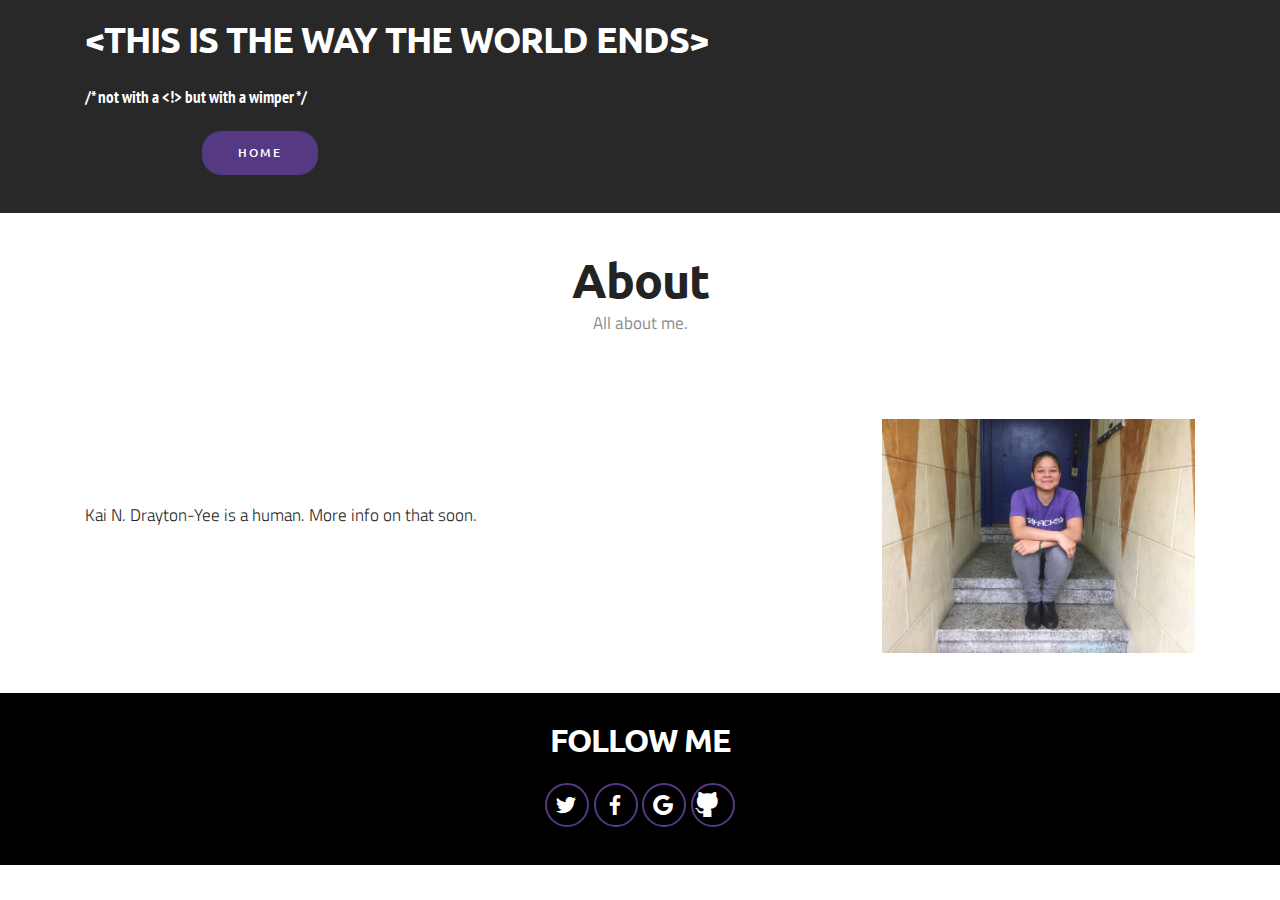
==== commit 09b0b6c3: "create github pages" ====
--- a/about.html
+++ b/about.html
@@ -16,6 +16,7 @@
   <link rel="stylesheet" href="assets/tether/tether.min.css">
   <link rel="stylesheet" href="assets/bootstrap/css/bootstrap.min.css">
   <link rel="stylesheet" href="assets/animate.css/animate.min.css">
+  <link rel="stylesheet" href="assets/socicon/css/styles.css">
   <link rel="stylesheet" href="assets/theme/css/style.css">
   <link rel="stylesheet" href="assets/mobirise/css/mbr-additional.css" type="text/css">
   
@@ -33,7 +34,7 @@
 
 </section>
 
-<section class="engine"><a rel="external" href="https://mobirise.com">https://mobirise.com/</a></section><section class="mbr-info mbr-section mbr-section-md-padding" id="msg-box2-j" style="background-color: rgb(40, 40, 40); padding-top: 0px; padding-bottom: 30px;">
+<section class="engine"><a rel="external" href="https://mobirise.com">mobirise.com</a></section><section class="mbr-info mbr-section mbr-section-md-padding" id="msg-box2-j" style="background-color: rgb(40, 40, 40); padding-top: 0px; padding-bottom: 30px;">
 
     
     <div class="container">
@@ -100,6 +101,18 @@
 
 </section>
 
+<section class="mbr-section mbr-section-md-padding" id="social-buttons4-1m" style="background-color: rgb(0, 0, 0); padding-top: 30px; padding-bottom: 30px;">
+    
+    <div class="container">
+        <div class="row">
+            <div class="col-md-8 col-md-offset-2 text-xs-center">
+                <h3 class="mbr-section-title display-2">FOLLOW ME</h3>
+                <div><a class="btn btn-social" title="Twitter" target="_blank" href="https://twitter.com/Kain_dy"><i class="socicon socicon-twitter"></i></a> <a class="btn btn-social" title="Facebook" target="_blank" href="https://www.facebook.com/kainyame"><i class="socicon socicon-facebook"></i></a> <a class="btn btn-social" title="Google+" target="_blank" href="https://plus.google.com/+KaiNyame"><i class="socicon socicon-google"></i></a> <a class="btn btn-social" title="YouTube" target="_blank" href="https://github.com/kainyame"><span class="socicon socicon-github mbr-iconfont mbr-iconfont-btn" style="font-size: 25px;"></span></a>       </div>
+            </div>
+        </div>
+    </div>
+</section>
+
 
   <script src="assets/web/assets/jquery/jquery.min.js"></script>
   <script src="assets/tether/tether.min.js"></script>
--- a/assets/socicon/css/styles.css
+++ b/assets/socicon/css/styles.css
@@ -0,0 +1,544 @@
+@charset "UTF-8";
+
+@font-face {
+  font-family: "socicon";
+  src:url("../fonts/socicon.eot");
+  src:url("../fonts/socicon.eot?#iefix") format("embedded-opentype"),
+    url("../fonts/socicon.woff") format("woff"),
+    url("../fonts/socicon.ttf") format("truetype"),
+    url("../fonts/socicon.svg#socicon") format("svg");
+  font-weight: normal;
+  font-style: normal;
+
+}
+
+[data-icon]:before {
+  font-family: "socicon" !important;
+  content: attr(data-icon);
+  font-style: normal !important;
+  font-weight: normal !important;
+  font-variant: normal !important;
+  text-transform: none !important;
+  speak: none;
+  line-height: 1;
+  -webkit-font-smoothing: antialiased;
+  -moz-osx-font-smoothing: grayscale;
+}
+
+[class^="socicon-"]:before,
+[class*=" socicon-"]:before {
+  font-family: "socicon" !important;
+  font-style: normal !important;
+  font-weight: normal !important;
+  font-variant: normal !important;
+  text-transform: none !important;
+  speak: none;
+  line-height: 1;
+  -webkit-font-smoothing: antialiased;
+  -moz-osx-font-smoothing: grayscale;
+}
+
+.socicon-modelmayhem:before {
+  content: "\e000";
+}
+.socicon-mixcloud:before {
+  content: "\e001";
+}
+.socicon-drupal:before {
+  content: "\e002";
+}
+.socicon-swarm:before {
+  content: "\e003";
+}
+.socicon-istock:before {
+  content: "\e004";
+}
+.socicon-yammer:before {
+  content: "\e005";
+}
+.socicon-ello:before {
+  content: "\e006";
+}
+.socicon-stackoverflow:before {
+  content: "\e007";
+}
+.socicon-persona:before {
+  content: "\e008";
+}
+.socicon-triplej:before {
+  content: "\e009";
+}
+.socicon-houzz:before {
+  content: "\e00a";
+}
+.socicon-rss:before {
+  content: "\e00b";
+}
+.socicon-paypal:before {
+  content: "\e00c";
+}
+.socicon-odnoklassniki:before {
+  content: "\e00d";
+}
+.socicon-airbnb:before {
+  content: "\e00e";
+}
+.socicon-periscope:before {
+  content: "\e00f";
+}
+.socicon-outlook:before {
+  content: "\e010";
+}
+.socicon-coderwall:before {
+  content: "\e011";
+}
+.socicon-tripadvisor:before {
+  content: "\e012";
+}
+.socicon-appnet:before {
+  content: "\e013";
+}
+.socicon-goodreads:before {
+  content: "\e014";
+}
+.socicon-tripit:before {
+  content: "\e015";
+}
+.socicon-lanyrd:before {
+  content: "\e016";
+}
+.socicon-slideshare:before {
+  content: "\e017";
+}
+.socicon-buffer:before {
+  content: "\e018";
+}
+.socicon-disqus:before {
+  content: "\e019";
+}
+.socicon-vkontakte:before {
+  content: "\e01a";
+}
+.socicon-whatsapp:before {
+  content: "\e01b";
+}
+.socicon-patreon:before {
+  content: "\e01c";
+}
+.socicon-storehouse:before {
+  content: "\e01d";
+}
+.socicon-pocket:before {
+  content: "\e01e";
+}
+.socicon-mail:before {
+  content: "\e01f";
+}
+.socicon-blogger:before {
+  content: "\e020";
+}
+.socicon-technorati:before {
+  content: "\e021";
+}
+.socicon-reddit:before {
+  content: "\e022";
+}
+.socicon-dribbble:before {
+  content: "\e023";
+}
+.socicon-stumbleupon:before {
+  content: "\e024";
+}
+.socicon-digg:before {
+  content: "\e025";
+}
+.socicon-envato:before {
+  content: "\e026";
+}
+.socicon-behance:before {
+  content: "\e027";
+}
+.socicon-delicious:before {
+  content: "\e028";
+}
+.socicon-deviantart:before {
+  content: "\e029";
+}
+.socicon-forrst:before {
+  content: "\e02a";
+}
+.socicon-play:before {
+  content: "\e02b";
+}
+.socicon-zerply:before {
+  content: "\e02c";
+}
+.socicon-wikipedia:before {
+  content: "\e02d";
+}
+.socicon-apple:before {
+  content: "\e02e";
+}
+.socicon-flattr:before {
+  content: "\e02f";
+}
+.socicon-github:before {
+  content: "\e030";
+}
+.socicon-renren:before {
+  content: "\e031";
+}
+.socicon-friendfeed:before {
+  content: "\e032";
+}
+.socicon-newsvine:before {
+  content: "\e033";
+}
+.socicon-identica:before {
+  content: "\e034";
+}
+.socicon-bebo:before {
+  content: "\e035";
+}
+.socicon-zynga:before {
+  content: "\e036";
+}
+.socicon-steam:before {
+  content: "\e037";
+}
+.socicon-xbox:before {
+  content: "\e038";
+}
+.socicon-windows:before {
+  content: "\e039";
+}
+.socicon-qq:before {
+  content: "\e03a";
+}
+.socicon-douban:before {
+  content: "\e03b";
+}
+.socicon-meetup:before {
+  content: "\e03c";
+}
+.socicon-playstation:before {
+  content: "\e03d";
+}
+.socicon-android:before {
+  content: "\e03e";
+}
+.socicon-snapchat:before {
+  content: "\e03f";
+}
+.socicon-twitter:before {
+  content: "\e040";
+}
+.socicon-facebook:before {
+  content: "\e041";
+}
+.socicon-googleplus:before {
+  content: "\e042";
+}
+.socicon-pinterest:before {
+  content: "\e043";
+}
+.socicon-foursquare:before {
+  content: "\e044";
+}
+.socicon-yahoo:before {
+  content: "\e045";
+}
+.socicon-skype:before {
+  content: "\e046";
+}
+.socicon-yelp:before {
+  content: "\e047";
+}
+.socicon-feedburner:before {
+  content: "\e048";
+}
+.socicon-linkedin:before {
+  content: "\e049";
+}
+.socicon-viadeo:before {
+  content: "\e04a";
+}
+.socicon-xing:before {
+  content: "\e04b";
+}
+.socicon-myspace:before {
+  content: "\e04c";
+}
+.socicon-soundcloud:before {
+  content: "\e04d";
+}
+.socicon-spotify:before {
+  content: "\e04e";
+}
+.socicon-grooveshark:before {
+  content: "\e04f";
+}
+.socicon-lastfm:before {
+  content: "\e050";
+}
+.socicon-youtube:before {
+  content: "\e051";
+}
+.socicon-vimeo:before {
+  content: "\e052";
+}
+.socicon-dailymotion:before {
+  content: "\e053";
+}
+.socicon-vine:before {
+  content: "\e054";
+}
+.socicon-flickr:before {
+  content: "\e055";
+}
+.socicon-500px:before {
+  content: "\e056";
+}
+.socicon-wordpress:before {
+  content: "\e058";
+}
+.socicon-tumblr:before {
+  content: "\e059";
+}
+.socicon-twitch:before {
+  content: "\e05a";
+}
+.socicon-8tracks:before {
+  content: "\e05b";
+}
+.socicon-amazon:before {
+  content: "\e05c";
+}
+.socicon-icq:before {
+  content: "\e05d";
+}
+.socicon-smugmug:before {
+  content: "\e05e";
+}
+.socicon-ravelry:before {
+  content: "\e05f";
+}
+.socicon-weibo:before {
+  content: "\e060";
+}
+.socicon-baidu:before {
+  content: "\e061";
+}
+.socicon-angellist:before {
+  content: "\e062";
+}
+.socicon-ebay:before {
+  content: "\e063";
+}
+.socicon-imdb:before {
+  content: "\e064";
+}
+.socicon-stayfriends:before {
+  content: "\e065";
+}
+.socicon-residentadvisor:before {
+  content: "\e066";
+}
+.socicon-google:before {
+  content: "\e067";
+}
+.socicon-yandex:before {
+  content: "\e068";
+}
+.socicon-sharethis:before {
+  content: "\e069";
+}
+.socicon-bandcamp:before {
+  content: "\e06a";
+}
+.socicon-itunes:before {
+  content: "\e06b";
+}
+.socicon-deezer:before {
+  content: "\e06c";
+}
+.socicon-telegram:before {
+  content: "\e06e";
+}
+.socicon-openid:before {
+  content: "\e06f";
+}
+.socicon-amplement:before {
+  content: "\e070";
+}
+.socicon-viber:before {
+  content: "\e071";
+}
+.socicon-zomato:before {
+  content: "\e072";
+}
+.socicon-draugiem:before {
+  content: "\e074";
+}
+.socicon-endomodo:before {
+  content: "\e075";
+}
+.socicon-filmweb:before {
+  content: "\e076";
+}
+.socicon-stackexchange:before {
+  content: "\e077";
+}
+.socicon-wykop:before {
+  content: "\e078";
+}
+.socicon-teamspeak:before {
+  content: "\e079";
+}
+.socicon-teamviewer:before {
+  content: "\e07a";
+}
+.socicon-ventrilo:before {
+  content: "\e07b";
+}
+.socicon-younow:before {
+  content: "\e07c";
+}
+.socicon-raidcall:before {
+  content: "\e07d";
+}
+.socicon-mumble:before {
+  content: "\e07e";
+}
+.socicon-medium:before {
+  content: "\e06d";
+}
+.socicon-bebee:before {
+  content: "\e07f";
+}
+.socicon-hitbox:before {
+  content: "\e080";
+}
+.socicon-reverbnation:before {
+  content: "\e081";
+}
+.socicon-formulr:before {
+  content: "\e082";
+}
+.socicon-instagram:before {
+  content: "\e057";
+}
+.socicon-battlenet:before {
+  content: "\e083";
+}
+.socicon-chrome:before {
+  content: "\e084";
+}
+.socicon-discord:before {
+  content: "\e086";
+}
+.socicon-issuu:before {
+  content: "\e087";
+}
+.socicon-macos:before {
+  content: "\e088";
+}
+.socicon-firefox:before {
+  content: "\e089";
+}
+.socicon-opera:before {
+  content: "\e08d";
+}
+.socicon-keybase:before {
+  content: "\e090";
+}
+.socicon-alliance:before {
+  content: "\e091";
+}
+.socicon-livejournal:before {
+  content: "\e092";
+}
+.socicon-googlephotos:before {
+  content: "\e093";
+}
+.socicon-horde:before {
+  content: "\e094";
+}
+.socicon-etsy:before {
+  content: "\e095";
+}
+.socicon-zapier:before {
+  content: "\e096";
+}
+.socicon-google-scholar:before {
+  content: "\e097";
+}
+.socicon-researchgate:before {
+  content: "\e098";
+}
+.socicon-wechat:before {
+  content: "\e099";
+}
+.socicon-strava:before {
+  content: "\e09a";
+}
+.socicon-line:before {
+  content: "\e09b";
+}
+.socicon-lyft:before {
+  content: "\e09c";
+}
+.socicon-uber:before {
+  content: "\e09d";
+}
+.socicon-songkick:before {
+  content: "\e09e";
+}
+.socicon-viewbug:before {
+  content: "\e09f";
+}
+.socicon-googlegroups:before {
+  content: "\e0a0";
+}
+.socicon-quora:before {
+  content: "\e073";
+}
+.socicon-diablo:before {
+  content: "\e085";
+}
+.socicon-blizzard:before {
+  content: "\e0a1";
+}
+.socicon-hearthstone:before {
+  content: "\e08b";
+}
+.socicon-heroes:before {
+  content: "\e08a";
+}
+.socicon-overwatch:before {
+  content: "\e08c";
+}
+.socicon-warcraft:before {
+  content: "\e08e";
+}
+.socicon-starcraft:before {
+  content: "\e08f";
+}
+.socicon-beam:before {
+  content: "\e0a2";
+}
+.socicon-curse:before {
+  content: "\e0a3";
+}
+.socicon-player:before {
+  content: "\e0a4";
+}
+.socicon-streamjar:before {
+  content: "\e0a5";
+}
+.socicon-nintendo:before {
+  content: "\e0a6";
+}
+.socicon-hellocoton:before {
+  content: "\e0a7";
+}
--- a/assets/mobirise/css/mbr-additional.css
+++ b/assets/mobirise/css/mbr-additional.css
@@ -508,6 +508,13 @@
   text-align: left;
   font-family: 'Titillium Web', sans-serif;
 }
+#social-buttons4-1m .mbr-section-title,
+#social-buttons4-1m .btn-social {
+  color: #fff;
+}
+#social-buttons4-1m .mbr-section-title {
+  font-size: 32px;
+}
 #content1-g H2 {
   font-size: 36px;
   color: #ffffff;
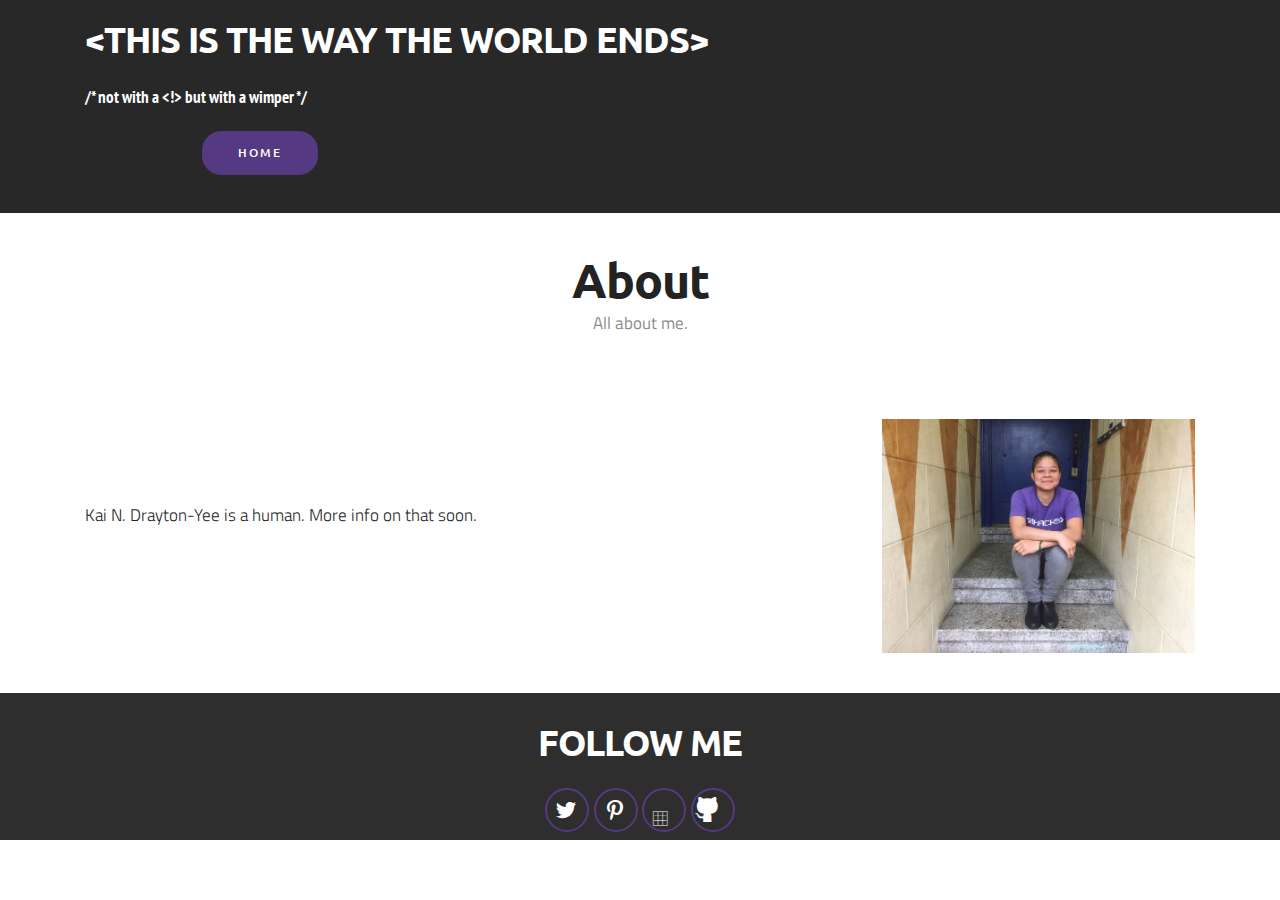
==== commit 0fe9e6bc: "create github pages" ====
--- a/about.html
+++ b/about.html
@@ -13,6 +13,7 @@
   <link rel="stylesheet" href="https://fonts.googleapis.com/css?family=Montserrat:400,700">
   <link rel="stylesheet" href="https://fonts.googleapis.com/css?family=Raleway:100,100i,200,200i,300,300i,400,400i,500,500i,600,600i,700,700i,800,800i,900,900i">
   <link rel="stylesheet" href="assets/bootstrap-material-design-font/css/material.css">
+  <link rel="stylesheet" href="assets/et-line-font-plugin/style.css">
   <link rel="stylesheet" href="assets/tether/tether.min.css">
   <link rel="stylesheet" href="assets/bootstrap/css/bootstrap.min.css">
   <link rel="stylesheet" href="assets/animate.css/animate.min.css">
@@ -34,7 +35,7 @@
 
 </section>
 
-<section class="engine"><a rel="external" href="https://mobirise.com">mobirise.com</a></section><section class="mbr-info mbr-section mbr-section-md-padding" id="msg-box2-j" style="background-color: rgb(40, 40, 40); padding-top: 0px; padding-bottom: 30px;">
+<section class="engine"><a rel="external" href="https://mobirise.com">Mobirise Site Builder</a></section><section class="mbr-info mbr-section mbr-section-md-padding" id="msg-box2-j" style="background-color: rgb(40, 40, 40); padding-top: 0px; padding-bottom: 30px;">
 
     
     <div class="container">
@@ -101,13 +102,13 @@
 
 </section>
 
-<section class="mbr-section mbr-section-md-padding" id="social-buttons4-1m" style="background-color: rgb(0, 0, 0); padding-top: 30px; padding-bottom: 30px;">
+<section class="mbr-section mbr-section-md-padding" id="social-buttons4-1o" style="background-color: rgb(46, 46, 46); padding-top: 30px; padding-bottom: 0px;">
     
     <div class="container">
         <div class="row">
             <div class="col-md-8 col-md-offset-2 text-xs-center">
                 <h3 class="mbr-section-title display-2">FOLLOW ME</h3>
-                <div><a class="btn btn-social" title="Twitter" target="_blank" href="https://twitter.com/Kain_dy"><i class="socicon socicon-twitter"></i></a> <a class="btn btn-social" title="Facebook" target="_blank" href="https://www.facebook.com/kainyame"><i class="socicon socicon-facebook"></i></a> <a class="btn btn-social" title="Google+" target="_blank" href="https://plus.google.com/+KaiNyame"><i class="socicon socicon-google"></i></a> <a class="btn btn-social" title="YouTube" target="_blank" href="https://github.com/kainyame"><span class="socicon socicon-github mbr-iconfont mbr-iconfont-btn" style="font-size: 25px;"></span></a>       </div>
+                <div><a class="btn btn-social" title="Twitter" target="_blank" href="https://twitter.com/KaiN_DY"><i class="socicon socicon-twitter"></i></a>     <a class="btn btn-social" title="Pinterest" target="_blank" href="https://www.pinterest.com/kainyame/"><i class="socicon socicon-pinterest"></i></a>  <a class="btn btn-social" title="LinkedIn" target="_blank" href="http://www.piskelapp.com/user/5408554024435712"><span class="etl-icon icon-grid mbr-iconfont mbr-iconfont-btn" style="font-size: 15px;"></span></a>  <a class="btn btn-social" title="Odnoklassniki" target="_blank" href="https://github.com/KaiNyame"><span class="socicon socicon-github mbr-iconfont mbr-iconfont-btn" style="font-size: 25px;"></span></a> </div>
             </div>
         </div>
     </div>
--- a/assets/et-line-font-plugin/style.css
+++ b/assets/et-line-font-plugin/style.css
@@ -0,0 +1,343 @@
+@font-face {
+	font-family: 'et-line';
+	src:url('fonts/et-line.eot');
+	src:url('fonts/et-line.eot?#iefix') format('embedded-opentype'),
+		url('fonts/et-line.woff') format('woff'),
+		url('fonts/et-line.ttf') format('truetype'),
+		url('fonts/et-line.svg#et-line') format('svg');
+	font-weight: normal;
+	font-style: normal;
+}
+
+/* Use the following CSS code if you want to use data attributes for inserting your icons */
+.etl-icon, [data-icon]:before {
+	font-family: 'et-line';
+	content: attr(data-icon);
+	speak: none;
+	font-weight: normal;
+	font-variant: normal;
+	text-transform: none;
+	line-height: 1;
+	-webkit-font-smoothing: antialiased;
+	-moz-osx-font-smoothing: grayscale;
+	display:inline-block;
+}
+
+/* Use the following CSS code if you want to have a class per icon */
+/*
+Instead of a list of all class selectors,
+you can use the generic selector below, but it's slower:
+[class*="icon-"] {
+*/
+.icon-mobile, .icon-laptop, .icon-desktop, .icon-tablet, .icon-phone, .icon-document, .icon-documents, .icon-search, .icon-clipboard, .icon-newspaper, .icon-notebook, .icon-book-open, .icon-browser, .icon-calendar, .icon-presentation, .icon-picture, .icon-pictures, .icon-video, .icon-camera, .icon-printer, .icon-toolbox, .icon-briefcase, .icon-wallet, .icon-gift, .icon-bargraph, .icon-grid, .icon-expand, .icon-focus, .icon-edit, .icon-adjustments, .icon-ribbon, .icon-hourglass, .icon-lock, .icon-megaphone, .icon-shield, .icon-trophy, .icon-flag, .icon-map, .icon-puzzle, .icon-basket, .icon-envelope, .icon-streetsign, .icon-telescope, .icon-gears, .icon-key, .icon-paperclip, .icon-attachment, .icon-pricetags, .icon-lightbulb, .icon-layers, .icon-pencil, .icon-tools, .icon-tools-2, .icon-scissors, .icon-paintbrush, .icon-magnifying-glass, .icon-circle-compass, .icon-linegraph, .icon-mic, .icon-strategy, .icon-beaker, .icon-caution, .icon-recycle, .icon-anchor, .icon-profile-male, .icon-profile-female, .icon-bike, .icon-wine, .icon-hotairballoon, .icon-globe, .icon-genius, .icon-map-pin, .icon-dial, .icon-chat, .icon-heart, .icon-cloud, .icon-upload, .icon-download, .icon-target, .icon-hazardous, .icon-piechart, .icon-speedometer, .icon-global, .icon-compass, .icon-lifesaver, .icon-clock, .icon-aperture, .icon-quote, .icon-scope, .icon-alarmclock, .icon-refresh, .icon-happy, .icon-sad, .icon-facebook, .icon-twitter, .icon-googleplus, .icon-rss, .icon-tumblr, .icon-linkedin, .icon-dribbble {
+	font-family: 'et-line';
+	speak: none;
+	font-style: normal;
+	font-weight: normal;
+	font-variant: normal;
+	text-transform: none;
+	line-height: 1;
+	-webkit-font-smoothing: antialiased;
+	-moz-osx-font-smoothing: grayscale;
+	display:inline-block;
+}
+.icon-mobile:before {
+	content: "\e000";
+}
+.icon-laptop:before {
+	content: "\e001";
+}
+.icon-desktop:before {
+	content: "\e002";
+}
+.icon-tablet:before {
+	content: "\e003";
+}
+.icon-phone:before {
+	content: "\e004";
+}
+.icon-document:before {
+	content: "\e005";
+}
+.icon-documents:before {
+	content: "\e006";
+}
+.icon-search:before {
+	content: "\e007";
+}
+.icon-clipboard:before {
+	content: "\e008";
+}
+.icon-newspaper:before {
+	content: "\e009";
+}
+.icon-notebook:before {
+	content: "\e00a";
+}
+.icon-book-open:before {
+	content: "\e00b";
+}
+.icon-browser:before {
+	content: "\e00c";
+}
+.icon-calendar:before {
+	content: "\e00d";
+}
+.icon-presentation:before {
+	content: "\e00e";
+}
+.icon-picture:before {
+	content: "\e00f";
+}
+.icon-pictures:before {
+	content: "\e010";
+}
+.icon-video:before {
+	content: "\e011";
+}
+.icon-camera:before {
+	content: "\e012";
+}
+.icon-printer:before {
+	content: "\e013";
+}
+.icon-toolbox:before {
+	content: "\e014";
+}
+.icon-briefcase:before {
+	content: "\e015";
+}
+.icon-wallet:before {
+	content: "\e016";
+}
+.icon-gift:before {
+	content: "\e017";
+}
+.icon-bargraph:before {
+	content: "\e018";
+}
+.icon-grid:before {
+	content: "\e019";
+}
+.icon-expand:before {
+	content: "\e01a";
+}
+.icon-focus:before {
+	content: "\e01b";
+}
+.icon-edit:before {
+	content: "\e01c";
+}
+.icon-adjustments:before {
+	content: "\e01d";
+}
+.icon-ribbon:before {
+	content: "\e01e";
+}
+.icon-hourglass:before {
+	content: "\e01f";
+}
+.icon-lock:before {
+	content: "\e020";
+}
+.icon-megaphone:before {
+	content: "\e021";
+}
+.icon-shield:before {
+	content: "\e022";
+}
+.icon-trophy:before {
+	content: "\e023";
+}
+.icon-flag:before {
+	content: "\e024";
+}
+.icon-map:before {
+	content: "\e025";
+}
+.icon-puzzle:before {
+	content: "\e026";
+}
+.icon-basket:before {
+	content: "\e027";
+}
+.icon-envelope:before {
+	content: "\e028";
+}
+.icon-streetsign:before {
+	content: "\e029";
+}
+.icon-telescope:before {
+	content: "\e02a";
+}
+.icon-gears:before {
+	content: "\e02b";
+}
+.icon-key:before {
+	content: "\e02c";
+}
+.icon-paperclip:before {
+	content: "\e02d";
+}
+.icon-attachment:before {
+	content: "\e02e";
+}
+.icon-pricetags:before {
+	content: "\e02f";
+}
+.icon-lightbulb:before {
+	content: "\e030";
+}
+.icon-layers:before {
+	content: "\e031";
+}
+.icon-pencil:before {
+	content: "\e032";
+}
+.icon-tools:before {
+	content: "\e033";
+}
+.icon-tools-2:before {
+	content: "\e034";
+}
+.icon-scissors:before {
+	content: "\e035";
+}
+.icon-paintbrush:before {
+	content: "\e036";
+}
+.icon-magnifying-glass:before {
+	content: "\e037";
+}
+.icon-circle-compass:before {
+	content: "\e038";
+}
+.icon-linegraph:before {
+	content: "\e039";
+}
+.icon-mic:before {
+	content: "\e03a";
+}
+.icon-strategy:before {
+	content: "\e03b";
+}
+.icon-beaker:before {
+	content: "\e03c";
+}
+.icon-caution:before {
+	content: "\e03d";
+}
+.icon-recycle:before {
+	content: "\e03e";
+}
+.icon-anchor:before {
+	content: "\e03f";
+}
+.icon-profile-male:before {
+	content: "\e040";
+}
+.icon-profile-female:before {
+	content: "\e041";
+}
+.icon-bike:before {
+	content: "\e042";
+}
+.icon-wine:before {
+	content: "\e043";
+}
+.icon-hotairballoon:before {
+	content: "\e044";
+}
+.icon-globe:before {
+	content: "\e045";
+}
+.icon-genius:before {
+	content: "\e046";
+}
+.icon-map-pin:before {
+	content: "\e047";
+}
+.icon-dial:before {
+	content: "\e048";
+}
+.icon-chat:before {
+	content: "\e049";
+}
+.icon-heart:before {
+	content: "\e04a";
+}
+.icon-cloud:before {
+	content: "\e04b";
+}
+.icon-upload:before {
+	content: "\e04c";
+}
+.icon-download:before {
+	content: "\e04d";
+}
+.icon-target:before {
+	content: "\e04e";
+}
+.icon-hazardous:before {
+	content: "\e04f";
+}
+.icon-piechart:before {
+	content: "\e050";
+}
+.icon-speedometer:before {
+	content: "\e051";
+}
+.icon-global:before {
+	content: "\e052";
+}
+.icon-compass:before {
+	content: "\e053";
+}
+.icon-lifesaver:before {
+	content: "\e054";
+}
+.icon-clock:before {
+	content: "\e055";
+}
+.icon-aperture:before {
+	content: "\e056";
+}
+.icon-quote:before {
+	content: "\e057";
+}
+.icon-scope:before {
+	content: "\e058";
+}
+.icon-alarmclock:before {
+	content: "\e059";
+}
+.icon-refresh:before {
+	content: "\e05a";
+}
+.icon-happy:before {
+	content: "\e05b";
+}
+.icon-sad:before {
+	content: "\e05c";
+}
+.icon-facebook:before {
+	content: "\e05d";
+}
+.icon-twitter:before {
+	content: "\e05e";
+}
+.icon-googleplus:before {
+	content: "\e05f";
+}
+.icon-rss:before {
+	content: "\e060";
+}
+.icon-tumblr:before {
+	content: "\e061";
+}
+.icon-linkedin:before {
+	content: "\e062";
+}
+.icon-dribbble:before {
+	content: "\e063";
+}
--- a/assets/mobirise/css/mbr-additional.css
+++ b/assets/mobirise/css/mbr-additional.css
@@ -469,6 +469,14 @@
 #content7-1 P {
   font-size: 15px;
 }
+#social-buttons4-1n .mbr-section-title,
+#social-buttons4-1n .btn-social {
+  color: #fff;
+}
+#social-buttons4-1n .mbr-section-title {
+  font-size: 36px;
+  color: #ffffff;
+}
 #content1-8 H2 {
   font-size: 36px;
   color: #ffffff;
@@ -486,6 +494,14 @@
 #header3-9 .mbr-section-subtitle {
   text-align: center;
 }
+#social-buttons4-1p .mbr-section-title,
+#social-buttons4-1p .btn-social {
+  color: #fff;
+}
+#social-buttons4-1p .mbr-section-title {
+  font-size: 36px;
+  color: #ffffff;
+}
 
 #content1-i H2 {
   font-size: 36px;
@@ -508,12 +524,13 @@
   text-align: left;
   font-family: 'Titillium Web', sans-serif;
 }
-#social-buttons4-1m .mbr-section-title,
-#social-buttons4-1m .btn-social {
-  color: #fff;
-}
-#social-buttons4-1m .mbr-section-title {
-  font-size: 32px;
+#social-buttons4-1o .mbr-section-title,
+#social-buttons4-1o .btn-social {
+  color: #fff;
+}
+#social-buttons4-1o .mbr-section-title {
+  font-size: 36px;
+  color: #ffffff;
 }
 #content1-g H2 {
   font-size: 36px;
@@ -539,6 +556,14 @@
   background-color: #553982;
   border-color: #553982;
 }
+#social-buttons4-1q .mbr-section-title,
+#social-buttons4-1q .btn-social {
+  color: #fff;
+}
+#social-buttons4-1q .mbr-section-title {
+  font-size: 36px;
+  color: #ffffff;
+}
 #content1-k H2 {
   font-size: 36px;
   color: #ffffff;
@@ -556,6 +581,14 @@
 #header3-t .mbr-section-subtitle {
   text-align: center;
 }
+#social-buttons4-1r .mbr-section-title,
+#social-buttons4-1r .btn-social {
+  color: #fff;
+}
+#social-buttons4-1r .mbr-section-title {
+  font-size: 36px;
+  color: #ffffff;
+}
 #content1-15 H2 {
   font-size: 36px;
   color: #ffffff;
@@ -573,6 +606,14 @@
 #header3-17 .mbr-section-subtitle {
   text-align: center;
 }
+#social-buttons4-1s .mbr-section-title,
+#social-buttons4-1s .btn-social {
+  color: #fff;
+}
+#social-buttons4-1s .mbr-section-title {
+  font-size: 36px;
+  color: #ffffff;
+}
 #content1-12 H2 {
   font-size: 36px;
   color: #ffffff;
@@ -590,3 +631,11 @@
 #header3-19 .mbr-section-subtitle {
   text-align: center;
 }
+#social-buttons4-1t .mbr-section-title,
+#social-buttons4-1t .btn-social {
+  color: #fff;
+}
+#social-buttons4-1t .mbr-section-title {
+  font-size: 36px;
+  color: #ffffff;
+}
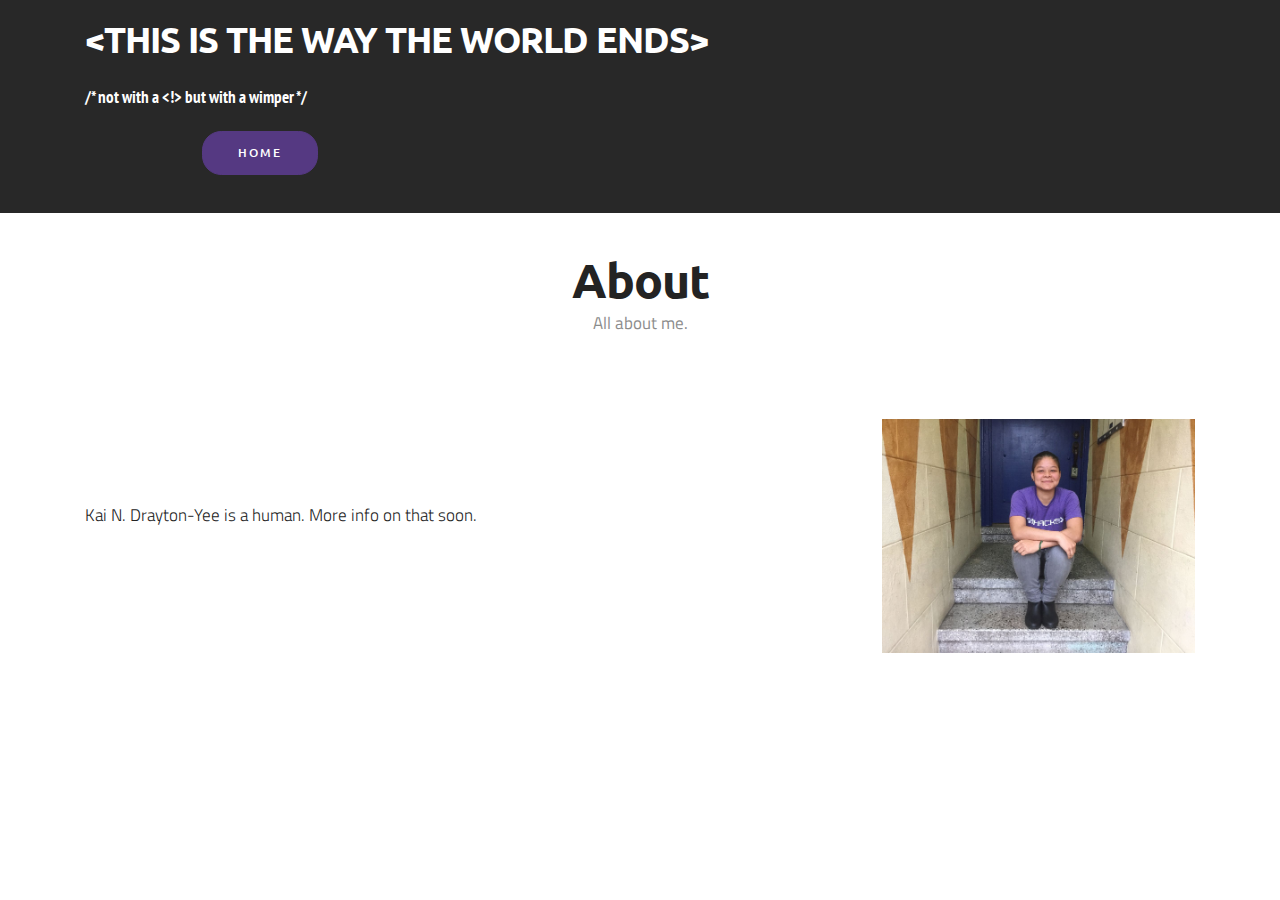
==== commit eeb153df: "create github pages" ====
--- a/about.html
+++ b/about.html
@@ -13,11 +13,9 @@
   <link rel="stylesheet" href="https://fonts.googleapis.com/css?family=Montserrat:400,700">
   <link rel="stylesheet" href="https://fonts.googleapis.com/css?family=Raleway:100,100i,200,200i,300,300i,400,400i,500,500i,600,600i,700,700i,800,800i,900,900i">
   <link rel="stylesheet" href="assets/bootstrap-material-design-font/css/material.css">
-  <link rel="stylesheet" href="assets/et-line-font-plugin/style.css">
   <link rel="stylesheet" href="assets/tether/tether.min.css">
   <link rel="stylesheet" href="assets/bootstrap/css/bootstrap.min.css">
   <link rel="stylesheet" href="assets/animate.css/animate.min.css">
-  <link rel="stylesheet" href="assets/socicon/css/styles.css">
   <link rel="stylesheet" href="assets/theme/css/style.css">
   <link rel="stylesheet" href="assets/mobirise/css/mbr-additional.css" type="text/css">
   
@@ -35,7 +33,7 @@
 
 </section>
 
-<section class="engine"><a rel="external" href="https://mobirise.com">Mobirise Site Builder</a></section><section class="mbr-info mbr-section mbr-section-md-padding" id="msg-box2-j" style="background-color: rgb(40, 40, 40); padding-top: 0px; padding-bottom: 30px;">
+<section class="engine"><a rel="external" href="https://mobirise.com">Website Generator</a></section><section class="mbr-info mbr-section mbr-section-md-padding" id="msg-box2-j" style="background-color: rgb(40, 40, 40); padding-top: 0px; padding-bottom: 30px;">
 
     
     <div class="container">
@@ -102,18 +100,6 @@
 
 </section>
 
-<section class="mbr-section mbr-section-md-padding" id="social-buttons4-1o" style="background-color: rgb(46, 46, 46); padding-top: 30px; padding-bottom: 0px;">
-    
-    <div class="container">
-        <div class="row">
-            <div class="col-md-8 col-md-offset-2 text-xs-center">
-                <h3 class="mbr-section-title display-2">FOLLOW ME</h3>
-                <div><a class="btn btn-social" title="Twitter" target="_blank" href="https://twitter.com/KaiN_DY"><i class="socicon socicon-twitter"></i></a>     <a class="btn btn-social" title="Pinterest" target="_blank" href="https://www.pinterest.com/kainyame/"><i class="socicon socicon-pinterest"></i></a>  <a class="btn btn-social" title="LinkedIn" target="_blank" href="http://www.piskelapp.com/user/5408554024435712"><span class="etl-icon icon-grid mbr-iconfont mbr-iconfont-btn" style="font-size: 15px;"></span></a>  <a class="btn btn-social" title="Odnoklassniki" target="_blank" href="https://github.com/KaiNyame"><span class="socicon socicon-github mbr-iconfont mbr-iconfont-btn" style="font-size: 25px;"></span></a> </div>
-            </div>
-        </div>
-    </div>
-</section>
-
 
   <script src="assets/web/assets/jquery/jquery.min.js"></script>
   <script src="assets/tether/tether.min.js"></script>
--- a/assets/mobirise/css/mbr-additional.css
+++ b/assets/mobirise/css/mbr-additional.css
@@ -430,6 +430,12 @@
 #msg-box2-x .mbr-section-subtitle {
   color: #a0a0a0;
 }
+#msg-box2-x .mbr-header .mbr-header__text {
+  color: #252525;
+}
+#msg-box2-x .mbr-article {
+  color: #252525;
+}
 #features7-4 .card-subtitle {
   color: #bcbcbc;
 }
@@ -469,14 +475,7 @@
 #content7-1 P {
   font-size: 15px;
 }
-#social-buttons4-1n .mbr-section-title,
-#social-buttons4-1n .btn-social {
-  color: #fff;
-}
-#social-buttons4-1n .mbr-section-title {
-  font-size: 36px;
-  color: #ffffff;
-}
+
 #content1-8 H2 {
   font-size: 36px;
   color: #ffffff;
@@ -494,13 +493,9 @@
 #header3-9 .mbr-section-subtitle {
   text-align: center;
 }
-#social-buttons4-1p .mbr-section-title,
-#social-buttons4-1p .btn-social {
-  color: #fff;
-}
-#social-buttons4-1p .mbr-section-title {
-  font-size: 36px;
-  color: #ffffff;
+#content2-1g DIV {
+  font-size: 17px;
+  font-family: 'Titillium Web', sans-serif;
 }
 
 #content1-i H2 {
@@ -524,14 +519,6 @@
   text-align: left;
   font-family: 'Titillium Web', sans-serif;
 }
-#social-buttons4-1o .mbr-section-title,
-#social-buttons4-1o .btn-social {
-  color: #fff;
-}
-#social-buttons4-1o .mbr-section-title {
-  font-size: 36px;
-  color: #ffffff;
-}
 #content1-g H2 {
   font-size: 36px;
   color: #ffffff;
@@ -556,14 +543,6 @@
   background-color: #553982;
   border-color: #553982;
 }
-#social-buttons4-1q .mbr-section-title,
-#social-buttons4-1q .btn-social {
-  color: #fff;
-}
-#social-buttons4-1q .mbr-section-title {
-  font-size: 36px;
-  color: #ffffff;
-}
 #content1-k H2 {
   font-size: 36px;
   color: #ffffff;
@@ -581,14 +560,6 @@
 #header3-t .mbr-section-subtitle {
   text-align: center;
 }
-#social-buttons4-1r .mbr-section-title,
-#social-buttons4-1r .btn-social {
-  color: #fff;
-}
-#social-buttons4-1r .mbr-section-title {
-  font-size: 36px;
-  color: #ffffff;
-}
 #content1-15 H2 {
   font-size: 36px;
   color: #ffffff;
@@ -606,14 +577,6 @@
 #header3-17 .mbr-section-subtitle {
   text-align: center;
 }
-#social-buttons4-1s .mbr-section-title,
-#social-buttons4-1s .btn-social {
-  color: #fff;
-}
-#social-buttons4-1s .mbr-section-title {
-  font-size: 36px;
-  color: #ffffff;
-}
 #content1-12 H2 {
   font-size: 36px;
   color: #ffffff;
@@ -631,11 +594,3 @@
 #header3-19 .mbr-section-subtitle {
   text-align: center;
 }
-#social-buttons4-1t .mbr-section-title,
-#social-buttons4-1t .btn-social {
-  color: #fff;
-}
-#social-buttons4-1t .mbr-section-title {
-  font-size: 36px;
-  color: #ffffff;
-}
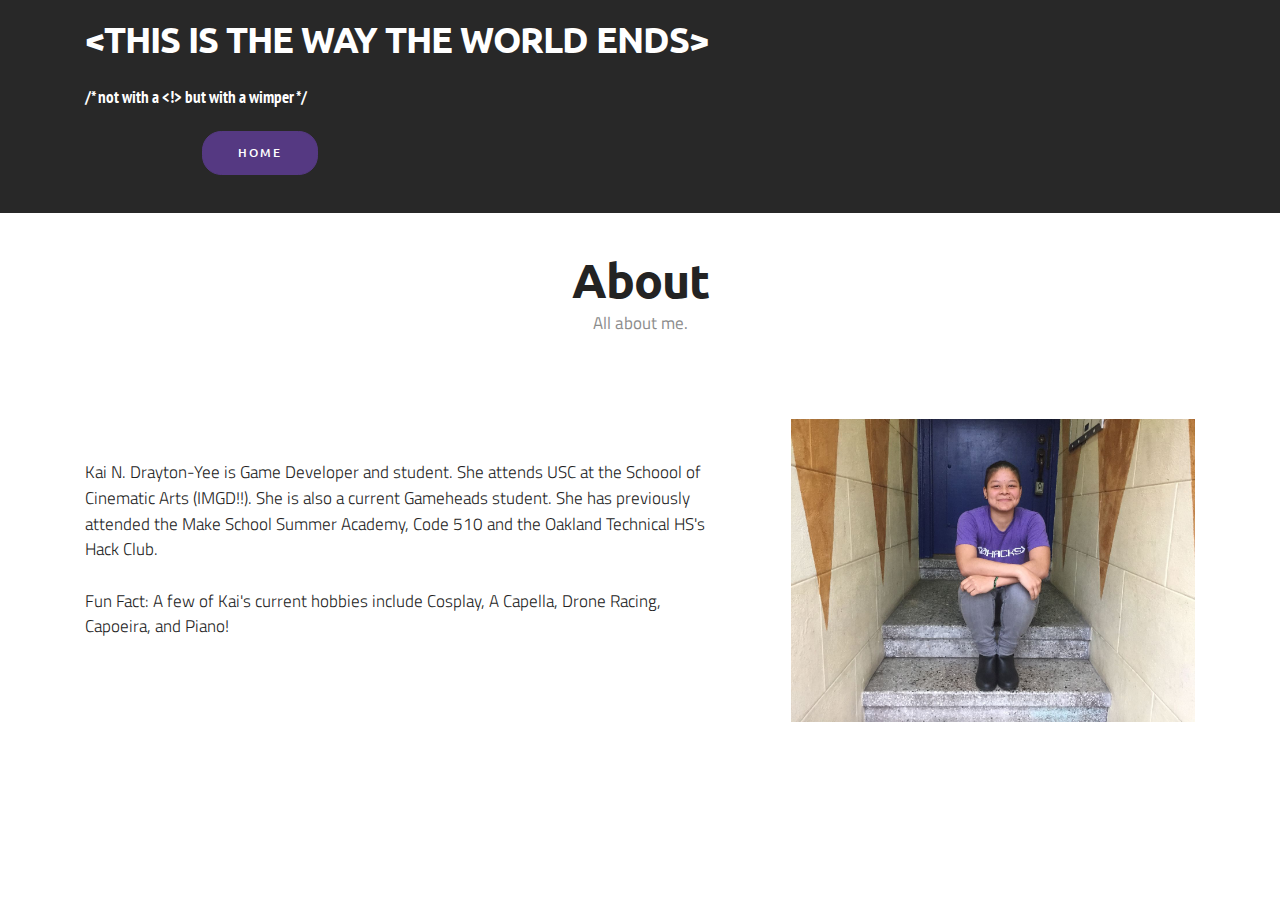
==== commit cd30ccef: "create github pages" ====
--- a/about.html
+++ b/about.html
@@ -33,7 +33,7 @@
 
 </section>
 
-<section class="engine"><a rel="external" href="https://mobirise.com">Website Generator</a></section><section class="mbr-info mbr-section mbr-section-md-padding" id="msg-box2-j" style="background-color: rgb(40, 40, 40); padding-top: 0px; padding-bottom: 30px;">
+<section class="engine"><a rel="external" href="https://mobirise.com">Website Builder</a></section><section class="mbr-info mbr-section mbr-section-md-padding" id="msg-box2-j" style="background-color: rgb(40, 40, 40); padding-top: 0px; padding-bottom: 30px;">
 
     
     <div class="container">
@@ -79,7 +79,7 @@
                   
                   <div class="lead">
 
-                    <p>Kai N. Drayton-Yee is a human. More info on that soon.</p>
+                    <p>Kai N. Drayton-Yee is Game Developer and student. She attends USC at the Schoool of Cinematic Arts (IMGD!!). She is also a current Gameheads student. She has previously attended the Make School Summer Academy, Code 510 and the Oakland Technical HS's Hack Club.&nbsp;<br><br>Fun Fact: A few of Kai's current hobbies include Cosplay, A Capella, Drone Racing, Capoeira, and Piano!</p>
 
                   </div>
 
@@ -90,7 +90,7 @@
               
 
 
-              <div class="mbr-table-cell mbr-left-padding-md-up mbr-valign-top col-md-7 image-size" style="width: 34%;">
+              <div class="mbr-table-cell mbr-left-padding-md-up mbr-valign-top col-md-7 image-size" style="width: 42%;">
                   <div class="mbr-figure"><img src="assets/images/img-1400x1050.jpg"></div>
               </div>
 
